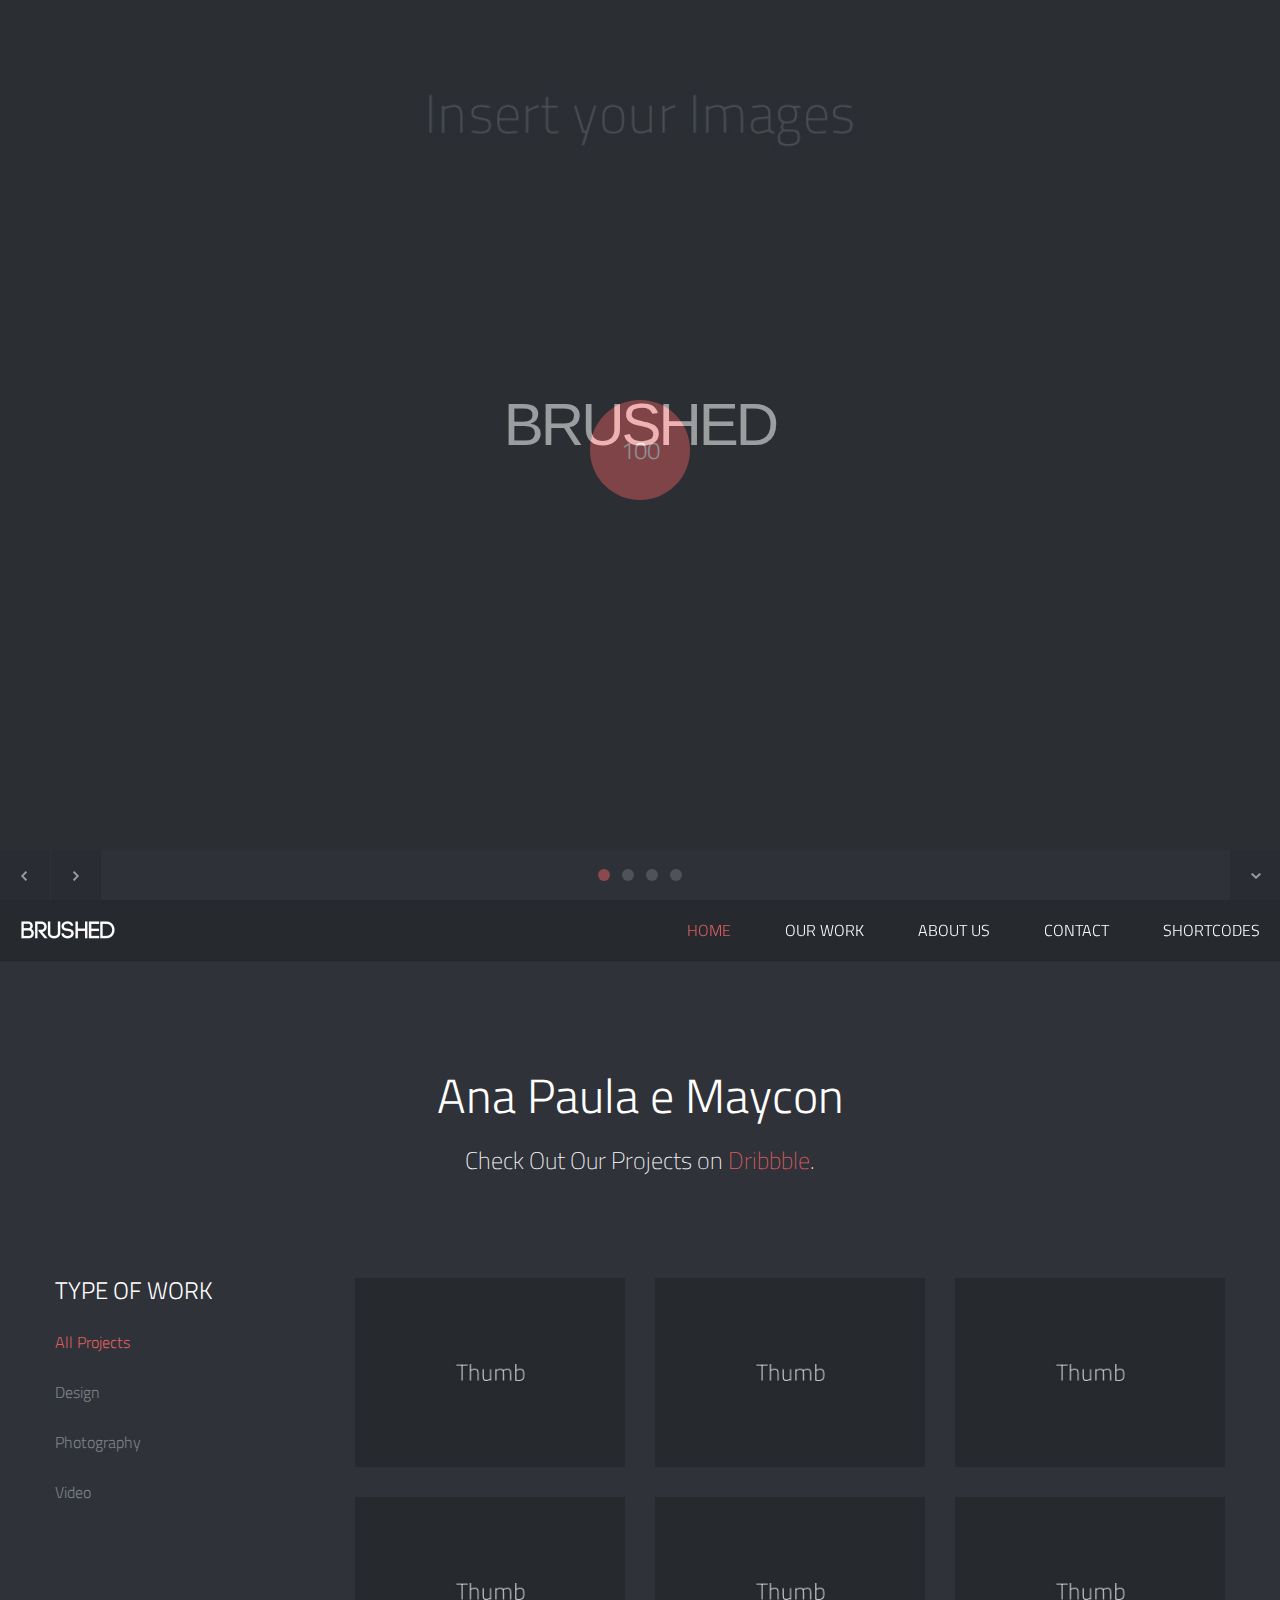
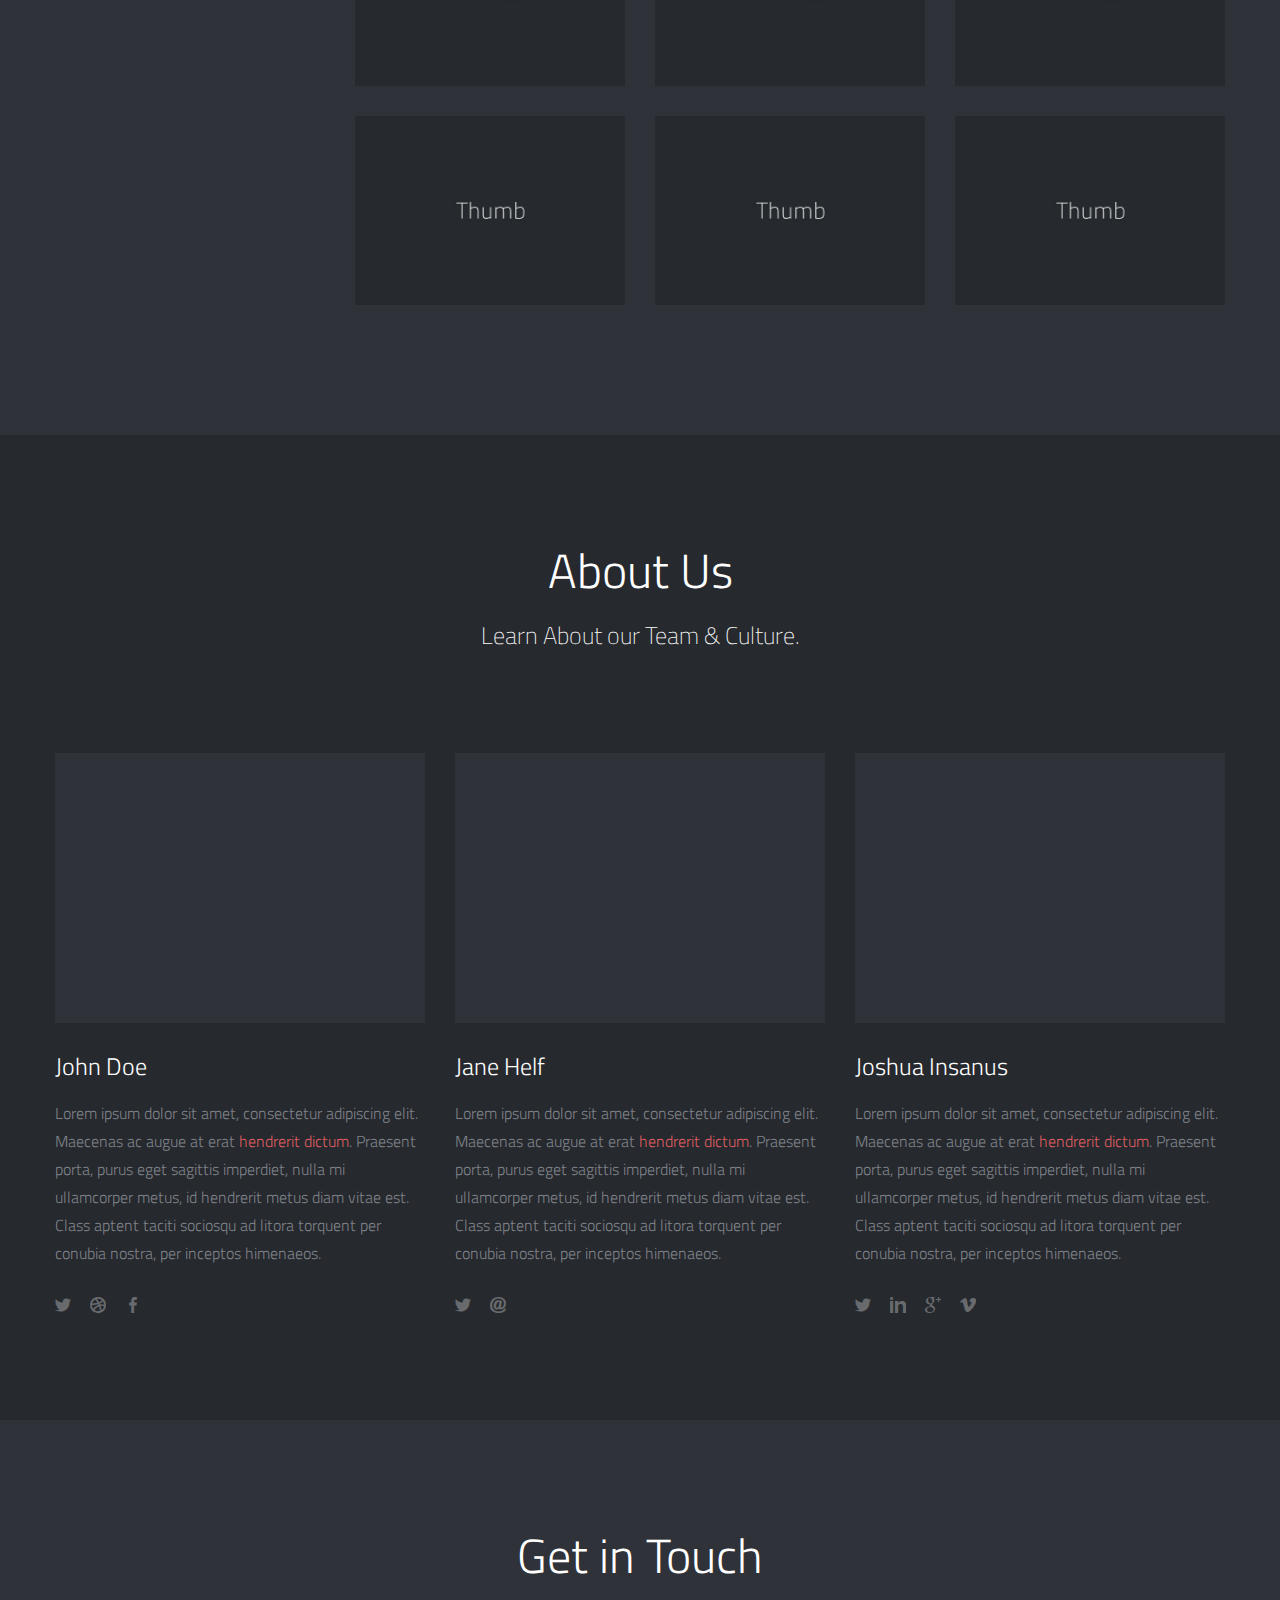
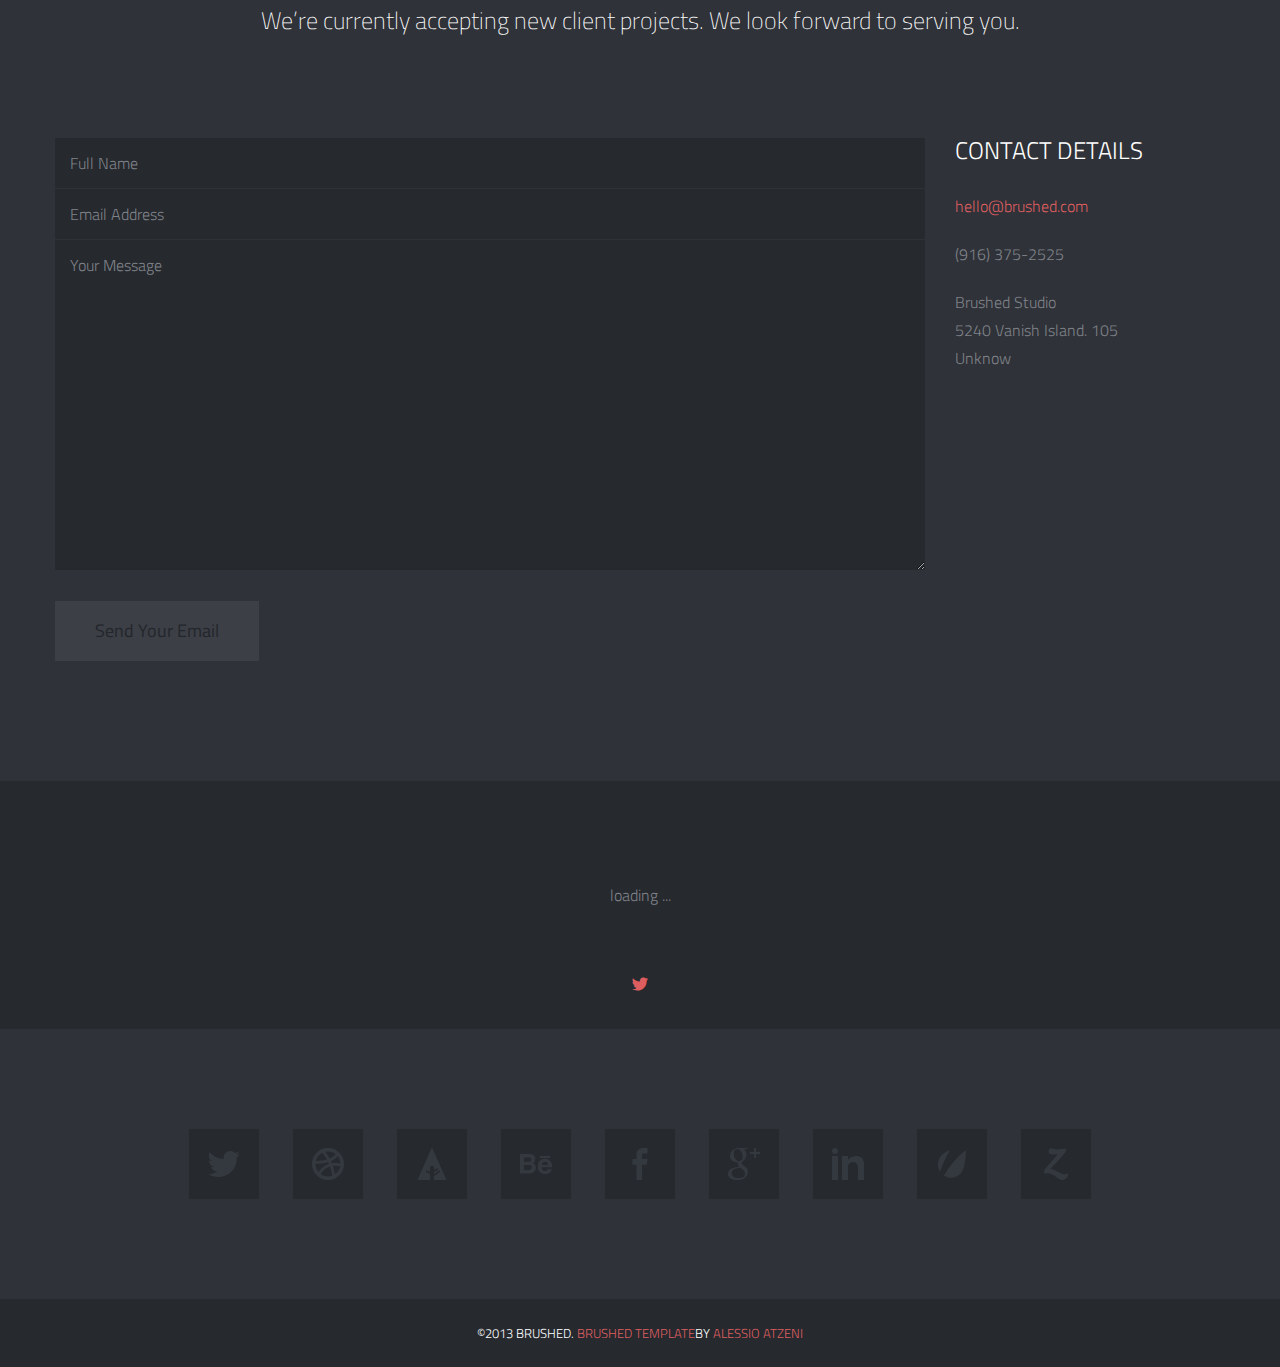
==== index.html @ c4a7fa17 "Projeto do Site do Meu Casamento" ====
<!DOCTYPE html>
<html>
  
  <head>
    <!-- Meta Tags -->
    <meta http-equiv="Content-Type" content="text/html; charset=UTF-8">
    <title>Brushed | Responsive One Page Template</title>
    <meta name="description"
    content="Insert Your Site Description">
    <!-- Mobile Specifics -->
    <meta name="viewport" content="width=device-width, initial-scale=1.0">
    <meta name="HandheldFriendly" content="true">
    <meta name="MobileOptimized" content="320">
    <!-- Mobile Internet Explorer ClearType Technology -->
    <!--[if IEMobile]>
      <meta http-equiv="cleartype" content="on">
    <![endif]-->
    <!-- Bootstrap -->
    <link href="_include/css/bootstrap.min.css" rel="stylesheet">
    <!-- Main Style -->
    <link href="_include/css/main.css" rel="stylesheet">
    <!-- Supersized -->
    <link href="_include/css/supersized.css" rel="stylesheet">
    <link href="_include/css/supersized.shutter.css" rel="stylesheet">
    <!-- FancyBox -->
    <link href="_include/css/fancybox/jquery.fancybox.css" rel="stylesheet">
    <!-- Font Icons -->
    <link href="_include/css/fonts.css" rel="stylesheet">
    <!-- Shortcodes -->
    <link href="_include/css/shortcodes.css" rel="stylesheet">
    <!-- Responsive -->
    <link href="_include/css/bootstrap-responsive.min.css" rel="stylesheet">
    <link href="_include/css/responsive.css" rel="stylesheet">
    <!-- Supersized -->
    <link href="_include/css/supersized.css" rel="stylesheet">
    <link href="_include/css/supersized.shutter.css" rel="stylesheet">
    <!-- Google Font -->
    <link href="http://fonts.googleapis.com/css?family=Titillium+Web:400,200,200italic,300,300italic,400italic,600,600italic,700,700italic,900"
    rel="stylesheet" type="text/css">
    <!-- Fav Icon -->
    <link rel="shortcut icon" href="#">
    <link rel="apple-touch-icon" href="#">
    <link rel="apple-touch-icon" sizes="114x114" href="#">
    <link rel="apple-touch-icon" sizes="72x72" href="#">
    <link rel="apple-touch-icon" sizes="144x144" href="#">
    <!-- Modernizr -->
    <script src="_include/js/modernizr.js"></script>
    <!-- Analytics -->
    <script type="text/javascript">
      var _gaq = _gaq || [];
              _gaq.push(['_setAccount', 'Insert Your Code']);
              _gaq.push(['_trackPageview']);
            
              (function() {
                var ga = document.createElement('script'); ga.type = 'text/javascript'; ga.async = true;
                ga.src = ('https:' == document.location.protocol ? 'https://ssl' : 'http://www') + '.google-analytics.com/ga.js';
                var s = document.getElementsByTagName('script')[0]; s.parentNode.insertBefore(ga, s);
              })();
    </script>
    <!-- End Analytics -->
  </head>
  
  <body>
    <!-- This section is for Splash Screen -->
    <div class="ole">
      <section id="jSplash">
        <div id="circle"></div>
      </section>
    </div>
    <!-- End of Splash Screen -->
    <!-- Homepage Slider -->
    <div id="home-slider">
      <div class="overlay"></div>
      <div class="slider-text">
        <div id="slidecaption"></div>
      </div>
      <div class="control-nav">
        <a id="prevslide" class="load-item"><i class="font-icon-arrow-simple-left"></i></a>
        <a id="nextslide" class="load-item"><i class="font-icon-arrow-simple-right"></i></a>
        <ul id="slide-list"></ul>
        <a id="nextsection" href="#work"><i class="font-icon-arrow-simple-down"></i></a>
      </div>
    </div>
    <!-- End Homepage Slider -->
    <!-- Header -->
    <header>
      <div class="sticky-nav">
        <a id="mobile-nav" class="menu-nav" href="#menu-nav"></a>
        <div id="logo">
          <a id="goUp" href="#home-slider" title="Brushed | Responsive One Page Template">Brushed Template</a>
        </div>
        <nav id="menu">
          <ul id="menu-nav">
            <li class="current">
              <a href="#home-slider">Home</a>
            </li>
            <li>
              <a href="#work">Our Work</a>
            </li>
            <li>
              <a href="#about">About Us</a>
            </li>
            <li>
              <a href="#contact">Contact</a>
            </li>
            <li>
              <a href="shortcodes.html" class="external">Shortcodes</a>
            </li>
          </ul>
        </nav>
      </div>
    </header>
    <!-- End Header -->
    <!-- Our Work Section -->
    <div id="work" class="page">
      <div class="container">
        <!-- Title Page -->
        <div class="row">
          <div class="span12">
            <div class="title-page">
              <h2 class="title" contenteditable="true">Ana Paula e Maycon</h2>
              <h3 class="title-description">Check Out Our Projects on
                <a href="#">Dribbble</a>.</h3>
            </div>
          </div>
        </div>
        <!-- End Title Page -->
        <!-- Portfolio Projects -->
        <div class="row">
          <div class="span3">
            <!-- Filter -->
            <nav id="options" class="work-nav">
              <ul id="filters" class="option-set" data-option-key="filter">
                <li class="type-work">Type of Work</li>
                <li>
                  <a href="#filter" data-option-value="*" class="selected">All Projects</a>
                </li>
                <li>
                  <a href="#filter" data-option-value=".design">Design</a>
                </li>
                <li>
                  <a href="#filter" data-option-value=".photography">Photography</a>
                </li>
                <li>
                  <a href="#filter" data-option-value=".video">Video</a>
                </li>
              </ul>
            </nav>
            <!-- End Filter -->
          </div>
          <div class="span9">
            <div class="row">
              <section id="projects">
                <ul id="thumbs">
                  <!-- Item Project and Filter Name -->
                  <li class="item-thumbs span3 design">
                    <!-- Fancybox - Gallery Enabled - Title - Full Image -->
                    <a class="hover-wrap fancybox" data-fancybox-group="gallery" title="The City"
                    href="_include/img/work/full/image-01-full.jpg">
                                	<span class="overlay-img"></span>
                                    <span class="overlay-img-thumb font-icon-plus"></span>
                                </a>
                    <!-- Thumb Image and Description -->
                    <img src="_include/img/work/thumbs/image-01.jpg" alt="Lorem ipsum dolor sit amet, consectetur adipiscing elit. Phasellus quis elementum odio. Curabitur pellentesque, dolor vel pharetra mollis.">
                  </li>
                  <!-- End Item Project -->
                  <!-- Item Project and Filter Name -->
                  <li class="item-thumbs span3 design">
                    <!-- Fancybox - Gallery Enabled - Title - Full Image -->
                    <a class="hover-wrap fancybox" data-fancybox-group="gallery" title="The Office"
                    href="_include/img/work/full/image-02-full.jpg">
                                	<span class="overlay-img"></span>
                                    <span class="overlay-img-thumb font-icon-plus"></span>
                                </a>
                    <!-- Thumb Image and Description -->
                    <img src="_include/img/work/thumbs/image-02.jpg" alt="Lorem ipsum dolor sit amet, consectetur adipiscing elit. Phasellus quis elementum odio. Curabitur pellentesque, dolor vel pharetra mollis.">
                  </li>
                  <!-- End Item Project -->
                  <!-- Item Project and Filter Name -->
                  <li class="item-thumbs span3 photography">
                    <!-- Fancybox - Gallery Enabled - Title - Full Image -->
                    <a class="hover-wrap fancybox" data-fancybox-group="gallery" title="The Mountains"
                    href="_include/img/work/full/image-03-full.jpg">
                                	<span class="overlay-img"></span>
                                    <span class="overlay-img-thumb font-icon-plus"></span>
                                </a>
                    <!-- Thumb Image and Description -->
                    <img src="_include/img/work/thumbs/image-03.jpg" alt="Lorem ipsum dolor sit amet, consectetur adipiscing elit. Phasellus quis elementum odio. Curabitur pellentesque, dolor vel pharetra mollis.">
                  </li>
                  <!-- End Item Project -->
                  <!-- Item Project and Filter Name -->
                  <li class="item-thumbs span3 video">
                    <!-- Fancybox Media - Gallery Enabled - Title - Link to Video -->
                    <a class="hover-wrap fancybox-media" data-fancybox-group="video" title="Video Content From Vimeo"
                    href="http://vimeo.com/51460511">
                                	<span class="overlay-img"></span>
                                    <span class="overlay-img-thumb font-icon-plus"></span>
                                </a>
                    <!-- Thumb Image and Description -->
                    <img src="_include/img/work/thumbs/image-08.jpg" alt="Video">
                  </li>
                  <!-- End Item Project -->
                  <!-- Item Project and Filter Name -->
                  <li class="item-thumbs span3 photography">
                    <!-- Fancybox - Gallery Enabled - Title - Full Image -->
                    <a class="hover-wrap fancybox" data-fancybox-group="gallery" title="The Sea"
                    href="_include/img/work/full/image-04-full.jpg">
                                	<span class="overlay-img"></span>
                                    <span class="overlay-img-thumb font-icon-plus"></span>
                                </a>
                    <!-- Thumb Image and Description -->
                    <img src="_include/img/work/thumbs/image-04.jpg" alt="Lorem ipsum dolor sit amet, consectetur adipiscing elit. Phasellus quis elementum odio. Curabitur pellentesque, dolor vel pharetra mollis.">
                  </li>
                  <!-- End Item Project -->
                  <!-- Item Project and Filter Name -->
                  <li class="item-thumbs span3 photography">
                    <!-- Fancybox - Gallery Enabled - Title - Full Image -->
                    <a class="hover-wrap fancybox" data-fancybox-group="gallery" title="Clouds"
                    href="_include/img/work/full/image-05-full.jpg">
                                	<span class="overlay-img"></span>
                                    <span class="overlay-img-thumb font-icon-plus"></span>
                                </a>
                    <!-- Thumb Image and Description -->
                    <img src="_include/img/work/thumbs/image-05.jpg" alt="Lorem ipsum dolor sit amet, consectetur adipiscing elit. Phasellus quis elementum odio. Curabitur pellentesque, dolor vel pharetra mollis.">
                  </li>
                  <!-- End Item Project -->
                  <!-- Item Project and Filter Name -->
                  <li class="item-thumbs span3 video">
                    <!-- Fancybox Media - Gallery Enabled - Title - Link to Video -->
                    <a class="hover-wrap fancybox-media" data-fancybox-group="video" title="Video Content From Vimeo"
                    href="http://vimeo.com/50834315">
                                	<span class="overlay-img"></span>
                                    <span class="overlay-img-thumb font-icon-plus"></span>
                                </a>
                    <!-- Thumb Image and Description -->
                    <img src="_include/img/work/thumbs/image-09.jpg" alt="Video">
                  </li>
                  <!-- End Item Project -->
                  <!-- Item Project and Filter Name -->
                  <li class="item-thumbs span3 design">
                    <!-- Fancybox - Gallery Enabled - Title - Full Image -->
                    <a class="hover-wrap fancybox" data-fancybox-group="gallery" title="The Dark"
                    href="_include/img/work/full/image-06-full.jpg">
                                	<span class="overlay-img"></span>
                                    <span class="overlay-img-thumb font-icon-plus"></span>
                                </a>
                    <!-- Thumb Image and Description -->
                    <img src="_include/img/work/thumbs/image-06.jpg" alt="Lorem ipsum dolor sit amet, consectetur adipiscing elit. Phasellus quis elementum odio. Curabitur pellentesque, dolor vel pharetra mollis.">
                  </li>
                  <!-- End Item Project -->
                  <!-- Item Project and Filter Name -->
                  <li class="item-thumbs span3 design">
                    <!-- Fancybox - Gallery Enabled - Title - Full Image -->
                    <a class="hover-wrap fancybox" data-fancybox-group="gallery" title="The Beach"
                    href="_include/img/work/full/image-07-full.jpg">
                                	<span class="overlay-img"></span>
                                    <span class="overlay-img-thumb font-icon-plus"></span>
                                </a>
                    <!-- Thumb Image and Description -->
                    <img src="_include/img/work/thumbs/image-07.jpg" alt="Lorem ipsum dolor sit amet, consectetur adipiscing elit. Phasellus quis elementum odio. Curabitur pellentesque, dolor vel pharetra mollis.">
                  </li>
                  <!-- End Item Project -->
                </ul>
              </section>
            </div>
          </div>
        </div>
        <!-- End Portfolio Projects -->
      </div>
    </div>
    <!-- End Our Work Section -->
    <!-- About Section -->
    <div id="about" class="page-alternate">
      <div class="container">
        <!-- Title Page -->
        <div class="row">
          <div class="span12">
            <div class="title-page">
              <h2 class="title">About Us</h2>
              <h3 class="title-description">Learn About our Team &amp; Culture.</h3>
            </div>
          </div>
        </div>
        <!-- End Title Page -->
        <!-- People -->
        <div class="row">
          <!-- Start Profile -->
          <div class="span4 profile">
            <div class="image-wrap">
              <div class="hover-wrap">
                <span class="overlay-img"></span>
                <span class="overlay-text-thumb">CTO/Founder</span>
              </div>
              <img src="_include/img/profile/profile-01.jpg" alt="John Doe">
            </div>
            <h3 class="profile-name">John Doe</h3>
            <p class="profile-description">Lorem ipsum dolor sit amet, consectetur adipiscing elit. Maecenas ac augue
              at erat
              <a href="#">hendrerit dictum</a>. Praesent porta, purus eget sagittis imperdiet, nulla mi ullamcorper
              metus, id hendrerit metus diam vitae est. Class aptent taciti sociosqu
              ad litora torquent per conubia nostra, per inceptos himenaeos.</p>
            <div
            class="social">
              <ul class="social-icons">
                <li>
                  <a href="#"><i class="font-icon-social-twitter"></i></a>
                </li>
                <li>
                  <a href="#"><i class="font-icon-social-dribbble"></i></a>
                </li>
                <li>
                  <a href="#"><i class="font-icon-social-facebook"></i></a>
                </li>
              </ul>
          </div>
        </div>
        <!-- End Profile -->
        <!-- Start Profile -->
        <div class="span4 profile">
          <div class="image-wrap">
            <div class="hover-wrap">
              <span class="overlay-img"></span>
              <span class="overlay-text-thumb">Creative Director</span>
            </div>
            <img src="_include/img/profile/profile-02.jpg" alt="Jane Helf">
          </div>
          <h3 class="profile-name">Jane Helf</h3>
          <p class="profile-description">Lorem ipsum dolor sit amet, consectetur adipiscing elit. Maecenas ac augue
            at erat
            <a href="#">hendrerit dictum</a>. Praesent porta, purus eget sagittis imperdiet, nulla mi ullamcorper
            metus, id hendrerit metus diam vitae est. Class aptent taciti sociosqu
            ad litora torquent per conubia nostra, per inceptos himenaeos.</p>
          <div
          class="social">
            <ul class="social-icons">
              <li>
                <a href="#"><i class="font-icon-social-twitter"></i></a>
              </li>
              <li>
                <a href="#"><i class="font-icon-social-email"></i></a>
              </li>
            </ul>
        </div>
      </div>
      <!-- End Profile -->
      <!-- Start Profile -->
      <div class="span4 profile">
        <div class="image-wrap">
          <div class="hover-wrap">
            <span class="overlay-img"></span>
            <span class="overlay-text-thumb">Lead Designer</span>
          </div>
          <img src="_include/img/profile/profile-03.jpg" alt="Joshua Insanus">
        </div>
        <h3 class="profile-name">Joshua Insanus</h3>
        <p class="profile-description">Lorem ipsum dolor sit amet, consectetur adipiscing elit. Maecenas ac augue
          at erat
          <a href="#">hendrerit dictum</a>. Praesent porta, purus eget sagittis imperdiet, nulla mi ullamcorper
          metus, id hendrerit metus diam vitae est. Class aptent taciti sociosqu
          ad litora torquent per conubia nostra, per inceptos himenaeos.</p>
        <div
        class="social">
          <ul class="social-icons">
            <li>
              <a href="#"><i class="font-icon-social-twitter"></i></a>
            </li>
            <li>
              <a href="#"><i class="font-icon-social-linkedin"></i></a>
            </li>
            <li>
              <a href="#"><i class="font-icon-social-google-plus"></i></a>
            </li>
            <li>
              <a href="#"><i class="font-icon-social-vimeo"></i></a>
            </li>
          </ul>
      </div>
    </div>
    <!-- End Profile -->
    </div>
    <!-- End People -->
    </div>
    </div>
    <!-- End About Section -->
    <!-- Contact Section -->
    <div id="contact" class="page">
      <div class="container">
        <!-- Title Page -->
        <div class="row">
          <div class="span12">
            <div class="title-page">
              <h2 class="title">Get in Touch</h2>
              <h3 class="title-description">We’re currently accepting new client projects. We look forward to serving
                you.</h3>
            </div>
          </div>
        </div>
        <!-- End Title Page -->
        <!-- Contact Form -->
        <div class="row">
          <div class="span9">
            <form id="contact-form" class="contact-form" action="#">
              <p class="contact-name">
                <input id="contact_name" type="text" placeholder="Full Name" value=""
                name="name">
              </p>
              <p class="contact-email">
                <input id="contact_email" type="text" placeholder="Email Address" value=""
                name="email">
              </p>
              <p class="contact-message">
                <textarea id="contact_message" placeholder="Your Message" name="message"
                rows="15" cols="40"></textarea>
              </p>
              <p class="contact-submit">
                <a id="contact-submit" class="submit" href="#">Send Your Email</a>
              </p>
              <div id="response"></div>
            </form>
          </div>
          <div class="span3">
            <div class="contact-details">
              <h3>Contact Details</h3>
              <ul>
                <li>
                  <a href="#">hello@brushed.com</a>
                </li>
                <li>(916) 375-2525</li>
                <li>Brushed Studio
                  <br>5240 Vanish Island. 105
                  <br>Unknow</li>
              </ul>
            </div>
          </div>
        </div>
        <!-- End Contact Form -->
      </div>
    </div>
    <!-- End Contact Section -->
    <!-- Twitter Feed -->
    <div id="twitter-feed" class="page-alternate">
      <div class="container">
        <div class="row">
          <div class="span12">
            <div class="follow">
              <a href="https://twitter.com/Bluxart" title="Follow Me on Twitter" target="_blank"><i class="font-icon-social-twitter"></i></a>
            </div>
            <div id="ticker" class="query"></div>
          </div>
        </div>
      </div>
    </div>
    <!-- End Twitter Feed -->
    <!-- Socialize -->
    <div id="social-area" class="page">
      <div class="container">
        <div class="row">
          <div class="span12">
            <nav id="social">
              <ul>
                <li>
                  <a href="https://twitter.com/Bluxart" title="Follow Me on Twitter" target="_blank"><span class="font-icon-social-twitter"></span></a>
                </li>
                <li>
                  <a href="http://dribbble.com/Bluxart" title="Follow Me on Dribbble" target="_blank"><span class="font-icon-social-dribbble"></span></a>
                </li>
                <li>
                  <a href="http://forrst.com/people/Bluxart" title="Follow Me on Forrst"
                  target="_blank"><span class="font-icon-social-forrst"></span></a>
                </li>
                <li>
                  <a href="http://www.behance.net/alessioatzeni" title="Follow Me on Behance"
                  target="_blank"><span class="font-icon-social-behance"></span></a>
                </li>
                <li>
                  <a href="https://www.facebook.com/Bluxart" title="Follow Me on Facebook"
                  target="_blank"><span class="font-icon-social-facebook"></span></a>
                </li>
                <li>
                  <a href="https://plus.google.com/105500420878314068694" title="Follow Me on Google Plus"
                  target="_blank"><span class="font-icon-social-google-plus"></span></a>
                </li>
                <li>
                  <a href="http://www.linkedin.com/in/alessioatzeni" title="Follow Me on LinkedIn"
                  target="_blank"><span class="font-icon-social-linkedin"></span></a>
                </li>
                <li>
                  <a href="http://themeforest.net/user/Bluxart" title="Follow Me on ThemeForest"
                  target="_blank"><span class="font-icon-social-envato"></span></a>
                </li>
                <li>
                  <a href="http://zerply.com/Bluxart/public" title="Follow Me on Zerply"
                  target="_blank"><span class="font-icon-social-zerply"></span></a>
                </li>
              </ul>
            </nav>
          </div>
        </div>
      </div>
    </div>
    <!-- End Socialize -->
    <!-- Footer -->
    <footer>
      <p class="credits">©2013 Brushed.
        <a href="http://themes.alessioatzeni.com/html/brushed/"
        title="Brushed | Responsive One Page Template">Brushed Template</a>by
        <a href="http://www.alessioatzeni.com/" title="Alessio Atzeni | Web Designer &amp; Front-end Developer">Alessio Atzeni</a>
      </p>
    </footer>
    <!-- End Footer -->
    <!-- Back To Top -->
    <a id="back-to-top" href="#">
	<i class="font-icon-arrow-simple-up"></i>
</a>
    <!-- End Back to Top -->
    <!-- Js -->
    <script src="http://ajax.googleapis.com/ajax/libs/jquery/1.9.1/jquery.min.js"></script>
    <!-- jQuery Core -->
    <script src="_include/js/bootstrap.min.js"></script>
    <!-- Bootstrap -->
    <script src="_include/js/supersized.3.2.7.min.js"></script>
    <!-- Slider -->
    <script src="_include/js/waypoints.js"></script>
    <!-- WayPoints -->
    <script src="_include/js/waypoints-sticky.js"></script>
    <!-- Waypoints for Header -->
    <script src="_include/js/jquery.isotope.js"></script>
    <!-- Isotope Filter -->
    <script src="_include/js/jquery.fancybox.pack.js"></script>
    <!-- Fancybox -->
    <script src="_include/js/jquery.fancybox-media.js"></script>
    <!-- Fancybox for Media -->
    <script src="_include/js/jquery.tweet.js"></script>
    <!-- Tweet -->
    <script src="_include/js/plugins.js"></script>
    <!-- Contains: jPreloader, jQuery Easing, jQuery ScrollTo, jQuery
    One Page Navi -->
    <script src="_include/js/main.js"></script>
    <!-- Default JS -->
    <!-- End Js -->
  </body>

</html>
---- _include/css/main.css ----
/*
Theme Name: Brushed 
Theme URI: http://www.themes.alessioatzeni.com/html/brushed/
Author: Alessio Atzeni
Author URI: http://www.alessioatzeni.com
Description: Personal Website and Portfolio of Alessio Atzeni
Version: 1.0
*/


/* ==================================================
   Basic Styles
================================================== */

html, body {
	height: 100%;
}

html, hmtl a{
	width:100%;
	font-size: 100%; 
	-webkit-text-size-adjust: 100%; 
	-ms-text-size-adjust: 100%;
}

body{
	background:#2F3238;
	color:#7F8289;
	font-weight:300;
	font-size:16px;
	font-family: 'Titillium Web', sans-serif;
	line-height:28px;
}


a{
	color:#DE5E60;
	text-decoration: none;
	cursor: pointer;
	
	-webkit-transition: color 0.1s linear 0s;	
	   -moz-transition: color 0.1s linear 0s;
		 -o-transition: color 0.1s linear 0s;
		    transition: color 0.1s linear 0s;
}

a:hover,
a:active,
a:focus{
	outline: 0;
	color:#FFFFFF;
	text-decoration:none;
}

a img {
	border: none;
}

a > img {
	vertical-align: bottom;	
}

img {
	max-width: none;	
}

strong {
  	font-weight: 500;
}

p {
	margin: 0 0 30px;
}

hr {
	border-style: dashed;
	border-color: #3C3F45;
	border-bottom: none;
	border-left: none;
	border-right: none;
	margin: 50px 0;	
}

.align_left{
	float:left;
	margin:0 25px 0 0px!important;
}

.align_right{
	float:right;
	margin:0 0 0 25px!important;
}

.text_align_left {
	text-align: left;
}

.text_align_center {
	text-align: center;
}

.text_align_right {
	text-align: right;	
}

.color-text {
    color: #DE5E60;
}

.through{
	text-decoration:line-through;
}

input, button, select, textarea {
	font-weight: 300;
	font-family: 'Titillium Web', sans-serif;
	outline: 0;
}

input:focus, 
textarea:focus,
input[type="text"]:focus {
	outline: 0;
}

input:-moz-placeholder,
textarea:-moz-placeholder {
  color: #7F8289;
}

input:-ms-input-placeholder,
textarea:-ms-input-placeholder {
  color: #7F8289;
}

input::-webkit-input-placeholder,
textarea::-webkit-input-placeholder {
  color: #7F8289;
}

/* ==================================================
   Code and Pre
================================================== */

code,
pre {
  	padding: 0 3px 2px;
  	-webkit-border-radius: 3px;
       -moz-border-radius: 3px;
            border-radius: 3px;
  	color: #232527;
  	font-size: 12px;
  	font-family: Monaco, Menlo, Consolas, "Courier New", monospace;
}

code {
  	padding: 2px 4px;
  	border: 1px solid #dde4e9;
  	background-color: #F6F6F6;
  	color: #232527;
  	white-space: nowrap;
}

pre {
  	display: block;
  	margin: 70px 50px;
  	padding: 30px;
  	border: 1px solid #dde4e9;
  	-webkit-border-radius: 4px;
       -moz-border-radius: 4px;
            border-radius: 4px;
  	background-color: #FCFCFC;
  	white-space: pre;
  	white-space: pre-wrap;
  	word-wrap: break-word;
  	word-break: break-all;
  	font-size: 12px;
  	line-height: 20px;
}

pre code {
  	padding: 0;
  	border: 0;
  	background-color: transparent;
  	color: inherit;
  	white-space: pre;
  	white-space: pre-wrap;
}

.pre-scrollable {
  	overflow-y: scroll;
  	max-height: 340px;
}

/* ==================================================
   Typography
================================================== */

h1,
h2,
h3,
h4,
h5,
h6{
	margin:0 0 20px 0;
	color:#FFFFFF;
	font-weight:300;
	font-family: 'Titillium Web', sans-serif;
	line-height:1.5em;
}

h1{
	font-size:48px;
}

h2{
	font-size:36px;
}

h3{
	font-size:24px;
}

h4{
	font-size:20px;
}

h5{
	font-size:18px;
}

h6{
	font-size:16px;
}

h3.spec {
	color: #FFFFFF;
    font-size: 24px;
    font-weight: 300;
    line-height: 1em;
    margin-bottom: 30px;
    text-transform: uppercase;
}


/* ==================================================
   Margin Bottom Sets
================================================== */

.margin-0{
	margin-bottom:0 !important;
}

.margin-10{
	margin-bottom:10px !important;
}

.margin-15{
	margin-bottom:15px !important;
}

.margin-20{
	margin-bottom:20px !important;
}

.margin-30{
	margin-bottom:30px !important;
}

.margin-40{
	margin-bottom:40px !important;
}

.margin-50{
	margin-bottom:50px !important;
}

.margin-60{
	margin-bottom:60px !important;
}

.margin-70{
	margin-bottom:70px !important;
}

.margin-80{
	margin-bottom:80px !important;
}

/* ==================================================
   Home Slider
================================================== */

#home-slider {
	position: relative;
	overflow: hidden;
	height: 100%;
}

#home-slider .overlay { 
	position: absolute;
	width: 100%;
	height: 100%;
	background: #26292E;
	opacity: 0.7;
	filter: alpha(opacity=70);
	z-index: 0;
}

#home-slider .slider-text {
	position: absolute;
	left: 50%;
	top: 50%;
	margin: -150px 0 0 -585px;
	width: 1170px;
	height: 250px;
	text-align: center;
	z-index: 2;	
}

#home-slider #slidecaption {
	width: 100%;
	line-height: 250px;
	margin: 0;
	text-align: center;
	text-shadow: none;	
}

#home-slider .slide-content {
	font-size: 60px;
	color: #FFFFFF;
	letter-spacing: -3px;
	text-transform: uppercase;	
}

#home-slider .control-nav {
	position: absolute;
	width: 100%;
	background: #2F3238;
	height: 50px;
	bottom: 0;
	z-index: 2;
}

#home-slider #nextslide,
#home-slider #prevslide {
	background-image: none;
	background-color: #26292E;
	display: inline-block;
	margin: 0;
	position: relative;
	top: 0;
	left: 0;
	right: 0;
	width: 50px;
	height: 50px;
	opacity: 1;
	filter: alpha(opacity=100);
	
	-webkit-transition: background 0.1s linear 0s;	
	   -moz-transition: background 0.1s linear 0s;
		 -o-transition: background 0.1s linear 0s;
		    transition: background 0.1s linear 0s;
}

#home-slider #nextslide {
	margin-left: -3px;	
}

#home-slider #nextsection {
	float:right;
}

#home-slider #nextslide:hover,
#home-slider #prevslide:hover {
	background-color:#DE5E60;
}

#home-slider #nextslide i,
#home-slider #prevslide i {
	font-size: 16px;
	color: #FFFFFF;
	position: absolute;
	left: 50%;
	top: 50%;
	margin-top: -7px;
	line-height: 1em;
}

#home-slider #nextslide i {
	margin-left: -8px;	
}

#home-slider #prevslide i {
	margin-left: -9px;	
}

#home-slider ul#slide-list {
	top: 50%;
	padding: 0;
	margin:-6px 0 0 0;	
}

#home-slider ul#slide-list li {
	margin-right: 12px;
}

#home-slider ul#slide-list li:last-child {
	margin-right: 0;	
}

#home-slider ul#slide-list li a {
	background-color: #6E7074;
	background-image: none;
	width: 12px;
	height: 12px;
	
	-webkit-border-radius: 999px;
	-moz-border-radius: 999px;
	border-radius: 999px;	
	
	-webkit-transition: background 0.1s linear 0s;	
	   -moz-transition: background 0.1s linear 0s;
		 -o-transition: background 0.1s linear 0s;
		    transition: background 0.1s linear 0s;
}

#home-slider ul#slide-list li a:hover {
	background-color: #FFFFFF;	
}

#home-slider ul#slide-list li.current-slide a,
#home-slider ul#slide-list li.current-slide a:hover {
	background-color:#DE5E60;
}

#home-slider #nextsection {
	background-color: #26292E;
	margin: 0;
	position: relative;
	float:right;
	width: 50px;
	height: 50px;
	
	-webkit-transition: background 0.1s linear 0s;	
	   -moz-transition: background 0.1s linear 0s;
		 -o-transition: background 0.1s linear 0s;
		    transition: background 0.1s linear 0s;
}

#home-slider #nextsection:hover {
	background-color:#DE5E60;
}

#home-slider #nextsection i {
	font-size: 16px;
	color: #FFFFFF;
	position: absolute;
	left: 50%;
	top: 50%;
	margin-top: -7px;
	line-height: 1em;
}

#home-slider #nextsection i {
	margin-left: -7px;	
}


/* ==================================================
   Header
================================================== */

header {
	width: 100%;
	z-index: 99;
}

header .sticky-nav {
	position: relative;
	width: 100%;
	height: 60px;
	background: #26292E;
	z-index: 1001;
	
	-webkit-box-shadow: 0 1px 1px rgba(0, 0, 0, 0.25);
	-moz-box-shadow: 0 1px 1px rgba(0, 0, 0, 0.25);
	box-shadow: 0 1px 1px rgba(0, 0, 0, 0.25);
}

header .sticky-nav.stuck {
	position: fixed;
	top: 0;
	left: 0;
	z-index: 1001;
}

header #logo {
	color: #FFFFFF;
	float: left;
	padding: 15px 0;
	margin-left: 20px;
}

header #logo a {
	background: url(../img/logo.png) no-repeat;
	width: 96px;
	height: 30px;
	text-indent: -9999px;
	display: block;
	opacity: 1;
	filter: alpha(opacity=100);
	
	-webkit-transition: opacity 0.25s ease-in-out 0s;	
	   -moz-transition: opacity 0.25s ease-in-out 0s;
		 -o-transition: opacity 0.25s ease-in-out 0s;
		    transition: opacity 0.25s ease-in-out 0s;	
}

header #logo a:hover {
	opacity: 0.65;
	filter: alpha(opacity=65);	
}

nav#menu {
	float: right;
	margin-right: 20px;
}

nav#menu #menu-nav {
	margin: 0;
	padding: 0;	
}

nav#menu #menu-nav li {
	list-style: none;
	display: inline-block;
	margin-left: 50px;	
}

nav#menu #menu-nav li:first-child {
	margin-left: 0;	
}

nav#menu #menu-nav li a {
	color: #FFFFFF;
	font-size: 16px;
	font-weight: 300;
	line-height: 60px;
	display: block;
	text-transform: uppercase;
}

nav#menu #menu-nav li.current a,
nav#menu #menu-nav li a:hover {
	color: #DE5E60;
}


/* ==================================================
   Mobile Navigation
================================================== */

#mobile-nav {
	display: none;	
}

.menu-nav {
	background:url(../img/menu-mobile.png) 0 0 no-repeat;
	width: 16px;
	height: 16px;
	display: block;
	margin: 22px 0 0 0;
	
	-webkit-transform: rotate(0deg);
	   -moz-transform: rotate(0deg);
		-ms-transform: rotate(0deg);
		 -o-transform: rotate(0deg);
			transform: rotate(0deg);
	
	-webkit-transition: -webkit-transform 250ms ease-out 0s;	
	   -moz-transition: -moz-transform 250ms ease-out 0s;
		 -o-transition: -o-transform 250ms ease-out 0s;
		    transition: transform 250ms ease-out 0s;
}

.menu-nav.open {
	background-position: 0 -16px;
		  
	-webkit-transform: rotate(-180deg);
	   -moz-transform: rotate(-180deg);
		-ms-transform: rotate(-180deg);
		 -o-transform: rotate(-180deg);
			transform: rotate(-180deg);
	
	-webkit-transition: -webkit-transform 250ms ease-out 0s;	
	   -moz-transition: -moz-transform 250ms ease-out 0s;
		 -o-transition: -o-transform 250ms ease-out 0s;
		    transition: transform 250ms ease-out 0s;	
}

#navigation-mobile {
	display: none;
	text-align: center;
	width: 100%;
	background: #26292E;	
	border-bottom: 1px solid #2F3238;
	position: relative;
	float: left;
	z-index: 9999;
}

#navigation-mobile li {
	list-style: none;
	border-top: 1px solid #2F3238;
}

#navigation-mobile li a{
	display: block;
	font-size: 16px;
	text-transform: uppercase;
	padding: 20px 0;
}


/* ==================================================
   Section Page
================================================== */

.page {
	background: #2F3238;
	padding: 100px 0;
	position: relative;
	z-index: 99;
}

.page-alternate {
	background: #26292E;
	padding: 100px 0;
	position: relative;
	z-index: 99;
}

.title-page {
	text-align: center;
	margin-bottom: 100px;	
}

.title-page .title {
	font-size: 48px;
	margin: 0 0 10px 0
}

.title-page .title-description {
	font-size: 24px;
	font-weight: 200;
	margin: 0;
}

/* ==================================================
   Section Portfolio
================================================== */

.type-work {
	color: #FFFFFF;
	font-size: 24px;
	font-weight: 300;
	margin-bottom: 30px;
	line-height: 1em;
	text-transform: uppercase;
}

.work-nav #filters {
	margin: 0;
	padding: 0;
	list-style: none;
}

.work-nav #filters li {
	margin: 0 0 30px 0;
	padding: 0;
}

.work-nav #filters li a {
	color: #7F8289;
	font-size: 16px;
	display: block;	
}

.work-nav #filters li a:hover {
	color: #FFFFFF;
}

.work-nav #filters li a.selected {
	color: #DE5E60;
}

#thumbs {
	margin: 0;
	padding: 0;	
}

#thumbs li {
	list-style-type: none;
}

.item-thumbs {
	position: relative;
	overflow: hidden;
	margin-bottom: 30px;
	cursor: pointer;
}

.item-thumbs a + img {
	width: 100%;	
}

.item-thumbs .hover-wrap {
	position: absolute;
	display: block;
	width: 100%;
	height: 100%;
	
	opacity: 0;
	filter: alpha(opacity=0);
	
	-webkit-transition: all 450ms ease-out 0s;	
	   -moz-transition: all 450ms ease-out 0s;
		 -o-transition: all 450ms ease-out 0s;
		    transition: all 450ms ease-out 0s;
		  
	-webkit-transform: rotateY(180deg) scale(0.5,0.5);
	   -moz-transform: rotateY(180deg) scale(0.5,0.5);
		-ms-transform: rotateY(180deg) scale(0.5,0.5);
		 -o-transform: rotateY(180deg) scale(0.5,0.5);
			transform: rotateY(180deg) scale(0.5,0.5);	
}

.item-thumbs:hover .hover-wrap,
.item-thumbs.active .hover-wrap {
	opacity: 1;
	filter: alpha(opacity=100);
	
	-webkit-transform: rotateY(0deg) scale(1,1);
	   -moz-transform: rotateY(0deg) scale(1,1);
		-ms-transform: rotateY(0deg) scale(1,1);
		 -o-transform: rotateY(0deg) scale(1,1);
		    transform: rotateY(0deg) scale(1,1);
}

.item-thumbs .hover-wrap .overlay-img {
	position: absolute;
	width: 100%;
	height: 100%;
	background: #DE5E60;
	
	opacity: 0.80;
	filter: alpha(opacity=80);
}

.item-thumbs .hover-wrap .overlay-img-thumb {
	position: absolute;
	top: 50%;
	left: 50%;
	margin: -16px 0 0 -16px;
	color: #FFFFFF;
	font-size: 32px;
	line-height: 1em;
	
	opacity: 1;
	filter: alpha(opacity=100);
}


/* ==================================================
   About Section
================================================== */

.profile-name {
	margin-bottom: 15px;	
}

.profile-description {
	margin-bottom: 25px;	
}

.image-wrap {
	position: relative;
	overflow: hidden;
	margin-bottom: 25px;
	cursor: pointer;
}

.image-wrap img {
	width: 100%;	
}

.image-wrap  .hover-wrap {
	position: absolute;
	display: block;
	width: 100%;
	height: 100%;
	
	opacity: 0;
	filter: alpha(opacity=0);
	
	-webkit-transition: all 450ms ease-out 0s;	
	   -moz-transition: all 450ms ease-out 0s;
		 -o-transition: all 450ms ease-out 0s;
		    transition: all 450ms ease-out 0s;
		  
	-webkit-transform: rotateY(180deg) scale(0.5,0.5);
	   -moz-transform: rotateY(180deg) scale(0.5,0.5);
		-ms-transform: rotateY(180deg) scale(0.5,0.5);
		 -o-transform: rotateY(180deg) scale(0.5,0.5);
			transform: rotateY(180deg) scale(0.5,0.5);	
}

.image-wrap:hover .hover-wrap,
.image-wrap.active .hover-wrap {
	opacity: 1;
	filter: alpha(opacity=100);
	
	-webkit-transform: rotateY(0deg) scale(1,1);
	   -moz-transform: rotateY(0deg) scale(1,1);
		-ms-transform: rotateY(0deg) scale(1,1);
		 -o-transform: rotateY(0deg) scale(1,1);
		    transform: rotateY(0deg) scale(1,1);
}

.image-wrap .hover-wrap .overlay-img {
	position: absolute;
	width: 100%;
	height: 100%;
	background: #DE5E60;
	
	opacity: 0.80;
	filter: alpha(opacity=80);
}

.image-wrap .hover-wrap .overlay-text-thumb {
	position: absolute;
	width: 100%;
	height: 32px;
	top: 50%;
	margin: -16px 0 0 0;
	color: #FFFFFF;
	font-size: 20px;
	font-weight: 300;
	line-height: 32px;
	text-transform: uppercase;
	text-align: center;
	
	opacity: 1;
	filter: alpha(opacity=100);
}

.social-icons {
	margin: 0;
	padding: 0;
}

.social-icons li {
	display: inline-block;
	margin-left: 15px;	
}

.social-icons li:first-child {
	margin-left: 0;
}

.social-icons li a{
	color: #FFFFFF;
	font-size: 16px;
	line-height: 1em;
	width: 16px;
	height: 16px;
	
	opacity: 0.3;
	filter: alpha(opacity=30);
	
	-webkit-transition: opacity 0.1s linear 0s;	
	   -moz-transition: opacity 0.1s linear 0s;
		 -o-transition: opacity 0.1s linear 0s;
		    transition: opacity 0.1s linear 0s;
}

.social-icons li a:hover{
	opacity: 1;
	filter: alpha(opacity=100);
}

/* ==================================================
   Contact Section
================================================== */

.contact-details h3 {
	color: #FFFFFF;
    font-size: 24px;
    font-weight: 300;
    margin-bottom: 30px;
	line-height: 1em;
    text-transform: uppercase;
}

.contact-details ul {
	margin: 0;
	padding: 0;
	list-style: none;	
}

.contact-details ul li {
	margin: 0 0 20px;
	line-height: 28px;
	padding: 0;	
}

#contact-form {
	margin-bottom: 0;	
}

#contact-form p {
	margin-bottom: 1px;	
}

#contact-form input,
#contact-form textarea {
    border: none;
	-webkit-border-radius: 0;
	-moz-border-radius: 0;
    border-radius: 0;
	
    -webkit-box-shadow: none;
	-moz-box-shadow: none;
	box-shadow: none;
	
	background: #26292E;
    color: #FFFFFF;
    font-size: 16px;
    height: auto;
    padding: 15px;
	margin: 0;
	
    resize: none;
}

#contact-form input {
    width: 100%;
	-webkit-box-sizing: border-box;
	-moz-box-sizing: border-box;
	box-sizing: border-box;
}

#contact-form textarea {
    width: 100%;
	resize: vertical;
	-webkit-box-sizing: border-box;
	-moz-box-sizing: border-box;
	box-sizing: border-box;
}

#contact-form .submit {
    background: #3C3F45;
    color: #23262C;
    cursor: pointer;
    display: inline-block;
    font-size: 18px;
    font-weight: 500;
    padding: 16px 40px;
    text-align: center;
    vertical-align: middle;
    width: auto;
	margin-top: 30px;
	
	-webkit-transition: background 0.1s linear 0s, color 0.1s linear 0s;	
	   -moz-transition: background 0.1s linear 0s, color 0.1s linear 0s;
		 -o-transition: background 0.1s linear 0s, color 0.1s linear 0s;
		    transition: background 0.1s linear 0s, color 0.1s linear 0s;
}

#contact-form .submit:hover {
    background: #DE5E60;
    color: #FFFFFF;
}

#response {
	margin-top: 20px;
	color: #FFFFFF;
}


/* ==================================================
   Twitter Feed
================================================== */

#twitter-feed {
	padding: 100px 0 90px;
	text-align: center;	
}

#twitter-feed .follow {
	position: absolute;
	bottom: 30px;
	left: 50%;
	margin-left: -8px;
	font-size: 16px;	
}

#ticker .tweet_list {
	margin: 0;
	padding: 0;
	height: 64px;
	list-style: none;
	overflow-y: hidden;	
}

#ticker .tweet_list li {
	font-size: 18px;
	height: 64px;
	line-height: 28px;
	overflow: hidden;
}

#ticker .tweet_list .tweet_time a {
	color: #7f8289;
	font-size: 14px;
	font-style: italic;
	margin-left: 10px;	
}

#ticker .tweet_list .tweet_time a:hover {
	color: #FFFFFF;	
}


/* ==================================================
   Social Area
================================================== */

#social-area {
    text-align: center;
}

#social-area #social ul {
	margin: 0;
	padding: 0;
}

#social-area #social ul li {
	display: inline-block;
	margin-left: 30px;
	list-style: none;
	cursor: pointer;
}

#social-area #social ul li:first-child {
	margin-left: 0;
}

#social ul li a {
	display: block;
	width: 70px;
	height: 70px;

	background: #26292E;
	
	-webkit-transition: all 400ms ease-out 0s;	
	   -moz-transition: all 400ms ease-out 0s;
		 -o-transition: all 400ms ease-out 0s;
		    transition: all 400ms ease-out 0s;
	
	-webkit-transform: rotateY(180deg);
	   -moz-transform: rotateY(180deg);
		-ms-transform: rotateY(180deg);
		 -o-transform: rotateY(180deg);
			transform: rotateY(180deg);
}

#social ul li a span {
	display: inline-block;
	margin: 0;
	color: #55606a;
	font-size: 32px;
	line-height: 70px;
	
	opacity: 0.3;
	filter: alpha(opacity=30);
	
	-webkit-transition: all 400ms ease-out 0s;	
	   -moz-transition: all 400ms ease-out 0s;
		 -o-transition: all 400ms ease-out 0s;
		    transition: all 400ms ease-out 0s;
		  
	-webkit-transform: rotateY(180deg);
	   -moz-transform: rotateY(180deg);
		-ms-transform: rotateY(180deg);
		 -o-transform: rotateY(180deg);
			transform: rotateY(180deg);
}

#social ul li:hover a,
#social ul li.active a {
	background-color: #DE5E60;	
	
	-webkit-transform: rotateY(0deg);
	   -moz-transform: rotateY(0deg);
		-ms-transform: rotateY(0deg);
		 -o-transform: rotateY(0deg);
		    transform: rotateY(0deg);
}

#social ul li:hover a span,
#social ul li.active a span {
	color: #FFFFFF;
	opacity: 1;
	filter: alpha(opacity=100);
	
	-webkit-transform: rotateY(0deg);
	   -moz-transform: rotateY(0deg);
		-ms-transform: rotateY(0deg);
		 -o-transform: rotateY(0deg);
			transform: rotateY(0deg);
}

/* ==================================================
   Footer
================================================== */

footer {
	position: relative;
	width: 100%;
	height: auto;
	background: #26292E;
	text-align: center;
	z-index: 99;
}

footer .credits {
	color: #FFFFFF;
	font-size: 13px;
	margin-bottom: 0;
	padding: 20px 0;
	text-transform: uppercase;	
}

/* ==================================================
   Back to Top
================================================== */

#back-to-top {
	display: none;
	background-color: #3C3F45;
	margin: 0;
	position: fixed;
	bottom: 0;
	right: 0;
	width: 50px;
	height: 50px;
	z-index: 99;
	
	-webkit-transition: background 0.1s linear 0s;	
	   -moz-transition: background 0.1s linear 0s;
		 -o-transition: background 0.1s linear 0s;
		    transition: background 0.1s linear 0s;
}

#back-to-top:hover {
	background-color:#DE5E60;
}

#back-to-top i {
	font-size: 16px;
	color: #FFFFFF;
	position: absolute;
	left: 50%;
	top: 50%;
	margin-top: -7px;
	line-height: 1em;
}

#back-to-top i {
	margin-left: -7px;	
}


/* ==================================================
   Preloader
================================================== */

#jpreOverlay,
#jSplash {
	background-color: #2F3238;
	position: absolute;
	width: 100%;
	height: 100%;
	z-index: 700;
}

#jpreSlide{
	position: absolute;
	top: 50% !important;
	left: 50% !important;
	margin: -50px 0 0 -50px;
	width: 100px;
	height: 100px;
}

#jpreLoader {
	position: relative !important;
	width: 100% !important;
	height: 100% !important;
	top: 0 !important;	
}

#jprePercentage {
	width: 50px;
	height: 50px !important;
	line-height: 50px;
	position: absolute !important;
	text-align: center;
	left: 50%;
	top: 50%;
	margin: -25px 0 0 -25px;
	z-index: 800;
	
	font-size: 24px;
	color: #FFFFFF;	

	-webkit-animation: circle 1s infinite forwards;
	   -moz-animation: circle 1s infinite forwards;
		-ms-animation: circle 1s infinite forwards;
		 -o-animation: circle 1s infinite forwards;
			animation: circle 1s infinite forwards;
}

#circle {
	position: absolute;
	top: 50%;
	left: 50%;
	z-index: 11;
	margin: -50px 0 0 -50px;
	width: 100px;
	height: 100px;
	background: #DE5E60;
	-webkit-border-radius: 999px;
	-moz-border-radius: 999px;
	border-radius: 999px;
	opacity: 0;
	filter: alpha(opacity=0);
			
	-webkit-animation: circle 1s infinite forwards;
	   -moz-animation: circle 1s infinite forwards;
		-ms-animation: circle 1s infinite forwards;
			animation: circle 1s infinite forwards;
}

@-webkit-keyframes circle {
	0% {-webkit-transform: rotateY(0deg);
		-webkit-animation-timing-function: ease-in;
	}
	50% {-webkit-transform: rotateY(180deg);
		-webkit-animation-timing-function: ease-out;
	}
	100% {-webkit-transform: rotateY(0deg);
		-webkit-animation-timing-function: ease-in;
	}
}

@-moz-keyframes circle {
	0% {-moz-transform: rotateY(0deg);
	}
	50% {-moz-transform: rotateY(180deg);
		-moz-animation-timing-function: ease-out;
	}
	100% {-moz-transform: rotateY(0deg);
		-moz-animation-timing-function: ease-in;
	}
}

@-ms-keyframes circle {
	0% {-ms-transform: rotateY(0deg);
		-ms-animation-timing-function: ease-in;
	}
	50% {-ms-transform: rotateY(180deg);
		-ms-animation-timing-function: ease-out;
	}
	100% {-ms-transform: rotateY(0deg);
		-ms-animation-timing-function: ease-in;
	}
}

@-o-keyframes circle {
	0% {-o-transform: rotateY(0deg);
		-o-animation-timing-function: ease-in;
	}
	50% {-o-transform: rotateY(180deg);
		-o-animation-timing-function: ease-out;
	}
	100% {-o-transform: rotateY(0deg);
		-o-animation-timing-function: ease-in;
	}
}

@keyframes circle {
	0% {transform: rotateY(0deg);
		animation-timing-function: ease-in;
	}
	50% {transform: rotateY(180deg);
		animation-timing-function: ease-out;
	}
	100% {transform: rotateY(0deg);
		animation-timing-function: ease-in;
	}
}


/* ==================================================
   Isotope Filtering
================================================== */

/**** Isotope Filtering ****/

.isotope-item {
  z-index: 2;
}

.isotope-hidden.isotope-item {
  pointer-events: none;
  z-index: 1;
}

/**** Isotope CSS3 transitions ****/

.isotope,
.isotope .isotope-item {
  -webkit-transition-duration: 0.8s;
     -moz-transition-duration: 0.8s;
      -ms-transition-duration: 0.8s;
       -o-transition-duration: 0.8s;
          transition-duration: 0.8s;
}

.isotope {
  -webkit-transition-property: height, width;
     -moz-transition-property: height, width;
      -ms-transition-property: height, width;
       -o-transition-property: height, width;
          transition-property: height, width;
}

.isotope .isotope-item {
  -webkit-transition-property: -webkit-transform, opacity;
     -moz-transition-property:    -moz-transform, opacity;
      -ms-transition-property:     -ms-transform, opacity;
       -o-transition-property:      -o-transform, opacity;
          transition-property:         transform, opacity;
}

/**** disabling Isotope CSS3 transitions ****/

.isotope.no-transition,
.isotope.no-transition .isotope-item,
.isotope .isotope-item.no-transition {
  -webkit-transition-duration: 0s;
     -moz-transition-duration: 0s;
      -ms-transition-duration: 0s;
       -o-transition-duration: 0s;
          transition-duration: 0s;
}

/* End: Recommended Isotope styles */



/* disable CSS transitions for containers with infinite scrolling*/
.isotope.infinite-scrolling {
  -webkit-transition: none;
     -moz-transition: none;
      -ms-transition: none;
       -o-transition: none;
          transition: none;
}
---- _include/css/supersized.css ----
/*

	Supersized - Fullscreen Slideshow jQuery Plugin
	Version : 3.2.7
	Site	: www.buildinternet.com/project/supersized
	
	Author	: Sam Dunn
	Company : One Mighty Roar (www.onemightyroar.com)
	License : MIT License / GPL License
	
*/

* { margin:0; padding:0; }
img { border:none; }

#supersized-loader { position:absolute; top:50%; left:50%; z-index:0; width:60px; height:60px; margin:-30px 0 0 -30px; text-indent:-999em; background:url(../img/progress.gif) no-repeat center center;}

#supersized {  display:block; position:fixed; left:0; top:0; overflow:hidden; z-index:-1; height:100%; width:100%; margin:0; padding:0; }
#supersized img { width:auto; height:auto; position:relative; display:none; outline:none; border:none; }
#supersized.speed img { -ms-interpolation-mode:nearest-neighbor; image-rendering: -moz-crisp-edges; }	/*Speed*/
#supersized.quality img { -ms-interpolation-mode:bicubic; image-rendering: optimizeQuality; }			/*Quality*/

#supersized li { display:block; list-style:none; z-index:-30; position:fixed; overflow:hidden; top:0; left:0; width:100%; height:100%; background:#111; }
#supersized a { width:100%; height:100%; display:block; }
#supersized li.prevslide { z-index:-20; }
#supersized li.activeslide { z-index:-10; }
#supersized li.image-loading { background:#111 url(../img/progress.gif) no-repeat center center; width:100%; height:100%; }
#supersized li.image-loading img{ visibility:hidden; }
#supersized li.prevslide img, #supersized li.activeslide img{ display:inline-block; }
---- _include/css/supersized.shutter.css ----
/*

Supersized - Fullscreen Slideshow jQuery Plugin
Version : 3.2.7
Site	: www.buildinternet.com/project/supersized

Theme 	: Shutter 1.2
Author	: Sam Dunn
Company : One Mighty Roar (www.onemightyroar.com)
License : MIT License / GPL License

*/

/* Controls Bar
----------------------------*/
#controls-wrapper { margin:0 auto; height:42px; width:100%; bottom:0px; left:0; z-index:4; background:url(../img/nav-bg.png) repeat-x; position:fixed; }
#controls { overflow:hidden; height:100%; position:relative; text-align:left; z-index:5; }
#slidecounter { float:left; color:#999; font:14px "Helvetica Neue", Helvetica, Arial, sans-serif; text-shadow:#000 0 -1px 0; margin:0px 10px 0 15px; line-height:42px; }
#slidecaption { overflow:hidden; float:left; color:#FFF; font:400 14px "Helvetica Neue", Helvetica, Arial, sans-serif; text-shadow:#000 1px 1px 2px; margin:0 20px 0 0; line-height:42px; }

#navigation { float:right; margin:0px 20px 0 0; }
#play-button{ float:left; margin-top:1px;border-right:1px solid #333; background:url('../img/supersized/bg-hover.png') repeat-x 0 44px; }
#play-button:hover{ background-position:0 1px; cursor:pointer; }

#prevslide, #nextslide{ position:absolute; height:43px; width:43px; top:50%; margin-top:-21px; opacity:0.6; }
#prevslide{ left:10px; background:url('../img/supersized/back.png'); }
#nextslide{ right:10px; background:url('../img/supersized/forward.png'); }
#prevslide:active, #nextslide:active{ margin-top:-19px; }
#prevslide:hover, #nextslide:hover{ cursor:pointer; }

ul#slide-list{ padding:15px 0; float:left; position:absolute; left:50%; }
ul#slide-list li{ list-style:none; width:12px; height:12px; float:left; margin:0 5px 0 0; }
ul#slide-list li.current-slide a, ul#slide-list li.current-slide a:hover{ background-position:0 0px; }
ul#slide-list li a{ display:block; width:12px; height:12px; background:url('../img/supersized/nav-dot.png') no-repeat 0 -24px; }
ul#slide-list li a:hover{ background-position:0 -12px; cursor:pointer; }

#tray-button{ float:right; margin-top:1px; border-left:1px solid #333; background:url('../img/supersized/bg-hover.png') repeat-x 0 44px; }
#tray-button:hover{ background-position:0 1px; cursor:pointer; }


/* Progress Bar
----------------------------*/					
#progress-back{ z-index:5; position:fixed; bottom:42px; left:0; height:8px; width:100%; background:url('../img/supersized/progress-back.png') repeat-x; }
#progress-bar{ position:relative; height:8px; width:100%; background:url('../img/supersized/progress-bar.png') repeat-x; }


/* Thumbnail Navigation
----------------------------*/	
#nextthumb,#prevthumb { z-index:2; display:none; position:fixed; bottom:61px; height:75px; width:100px; overflow:hidden; background:#ddd; border:1px solid #fff; -webkit-box-shadow:0 0 5px #000; }
#nextthumb { right:12px; }
#prevthumb { left:12px; }
#nextthumb img, #prevthumb img { width:150px; height:auto;  }
#nextthumb:active, #prevthumb:active { bottom:59px; }
#nextthumb:hover, #prevthumb:hover { cursor:pointer; }


/* Thumbnail Tray
----------------------------*/			
#thumb-tray{ position:fixed; z-index:3; bottom:0; left:0; background:url(../img/bg-black.png); height:150px; width:100%; overflow:hidden; text-align:center; -moz-box-shadow: 0px 0px 4px #000; -webkit-box-shadow: 0px 0px 4px #000; box-shadow: 0px 0px 4px #000; }

#thumb-back, #thumb-forward{ position:absolute; z-index:5; bottom:42px; height:108px; width:40px; }
#thumb-back{ left:0; background: url('../img/supersized/thumb-back.png') no-repeat center center;}
#thumb-forward{ right:0; background:url('../img/supersized/thumb-forward.png') no-repeat center center;}
#thumb-back:hover, #thumb-forward:hover{ cursor:pointer; background-color:rgba(256,256,256, 0.1); }
#thumb-back:hover{ border-right:1px solid rgba(256,256,256, 0.2); }
#thumb-forward:hover{ border-left:1px solid rgba(256,256,256, 0.2); }


ul#thumb-list{ display:inline-block; list-style:none; position:relative; left:0px; padding:0 0px; }
ul#thumb-list li{ background:#111; list-style:none; display:inline; width:150px; height:108px; overflow:hidden; float:left; margin:0; }
ul#thumb-list li img { width:200px; height:auto; opacity:0.5; -ms-filter: "progid:DXImageTransform.Microsoft.Alpha(Opacity=60)"; filter:alpha(opacity=60); -webkit-transition: all 100ms ease-in-out; -moz-transition: all 100ms ease-in-out; -o-transition: all 100ms ease-in-out; -ms-transition: all 100ms ease-in-out; transition: all 100ms ease-in-out; }
ul#thumb-list li.current-thumb img, ul#thumb-list li:hover img{ opacity:1; -ms-filter: "progid:DXImageTransform.Microsoft.Alpha(Opacity=100)"; filter:alpha(opacity=100); }
ul#thumb-list li:hover{ cursor:pointer; }
---- _include/css/fonts.css ----
/* ==================================================
Font-Face Icons
================================================== */

@font-face {
	font-family: 'Icons';
	src:url('fonts/Icons.eot');
	src:url('fonts/Icons.eot?#iefix') format('embedded-opentype'),
		url('fonts/Icons.woff') format('woff'),
		url('fonts/Icons.ttf') format('truetype'),
		url('fonts/Icons.svg#Icons') format('svg');
	font-weight: normal;
	font-style: normal;
}

/* Use the following CSS code if you want to use data attributes for inserting your icons */
[data-icon]:before {
	font-family: 'Icons';
	content: attr(data-icon);
	speak: none;
	font-weight: normal;
	font-variant: normal;
	text-transform: none;
	line-height: 1;
	-webkit-font-smoothing: antialiased;
}

[class^="font-"]:before, [class*=" font-"]:before {
	font-family: 'Icons';
	speak: none;
	font-style: normal;
	font-weight: normal;
	font-variant: normal;
	text-transform: none;
	-webkit-font-smoothing: antialiased;
}

[class^="font-"],
[class*=" font-"]{
	display:inline-block;
	line-height:1em;
}

/* Use the following CSS code if you want to have a class per icon */
/*
Instead of a list of all class selectors,
you can use the generic selector below, but it's slower:
[class*="font-icon-"] {
*/
.font-icon-zoom-out, .font-icon-zoom-in, .font-icon-wrench, .font-icon-waves, .font-icon-warning, .font-icon-volume-up, .font-icon-volume-off, .font-icon-volume-down, .font-icon-viewport, .font-icon-user, .font-icon-user-border, .font-icon-upload, .font-icon-upload-2, .font-icon-unlock, .font-icon-underline, .font-icon-tint, .font-icon-time, .font-icon-text, .font-icon-text-width, .font-icon-text-height, .font-icon-tags, .font-icon-tag, .font-icon-table, .font-icon-strikethrough, .font-icon-stop, .font-icon-step-forward, .font-icon-step-backward, .font-icon-stars, .font-icon-star, .font-icon-star-line, .font-icon-star-half, .font-icon-sort, .font-icon-sort-up, .font-icon-sort-down, .font-icon-social-zerply, .font-icon-social-youtube, .font-icon-social-yelp, .font-icon-social-yahoo, .font-icon-social-wordpress, .font-icon-social-virb, .font-icon-social-vimeo, .font-icon-social-viddler, .font-icon-social-twitter, .font-icon-social-tumblr, .font-icon-social-stumbleupon, .font-icon-social-soundcloud, .font-icon-social-skype, .font-icon-social-share-this, .font-icon-social-quora, .font-icon-social-pinterest, .font-icon-social-photobucket, .font-icon-social-paypal, .font-icon-social-myspace, .font-icon-social-linkedin, .font-icon-social-last-fm, .font-icon-social-grooveshark, .font-icon-social-google-plus, .font-icon-social-github, .font-icon-social-forrst, .font-icon-social-flickr, .font-icon-social-facebook, .font-icon-social-evernote, .font-icon-social-envato, .font-icon-social-email, .font-icon-social-dribbble, .font-icon-social-digg, .font-icon-social-deviant-art, .font-icon-social-blogger, .font-icon-social-behance, .font-icon-social-bebo, .font-icon-social-addthis, .font-icon-social-500px, .font-icon-sitemap, .font-icon-signout, .font-icon-signin, .font-icon-signal, .font-icon-shopping-cart, .font-icon-search, .font-icon-rss, .font-icon-road, .font-icon-retweet, .font-icon-resize-vertical, .font-icon-resize-vertical-2, .font-icon-resize-small, .font-icon-resize-horizontal, .font-icon-resize-horizontal-2, .font-icon-resize-fullscreen, .font-icon-resize-full, .font-icon-repeat, .font-icon-reorder, .font-icon-remove, .font-icon-remove-sign, .font-icon-remove-circle, .font-icon-read-more, .font-icon-random, .font-icon-question-sign, .font-icon-pushpin, .font-icon-pushpin-2, .font-icon-print, .font-icon-plus, .font-icon-plus-sign, .font-icon-play, .font-icon-picture, .font-icon-phone, .font-icon-phone-sign, .font-icon-phone-boxed, .font-icon-pause, .font-icon-paste, .font-icon-paper-clip, .font-icon-ok, .font-icon-ok-sign, .font-icon-ok-circle, .font-icon-music, .font-icon-move, .font-icon-money, .font-icon-minus, .font-icon-minus-sign, .font-icon-map, .font-icon-map-marker, .font-icon-map-marker-2, .font-icon-magnet, .font-icon-magic, .font-icon-lock, .font-icon-list, .font-icon-list-3, .font-icon-list-2, .font-icon-link, .font-icon-layer, .font-icon-key, .font-icon-italic, .font-icon-info, .font-icon-indent-right, .font-icon-indent-left, .font-icon-inbox, .font-icon-inbox-empty, .font-icon-home, .font-icon-heart, .font-icon-heart-line, .font-icon-headphones, .font-icon-headphones-line, .font-icon-headphones-line-2, .font-icon-headphones-2, .font-icon-hdd, .font-icon-group, .font-icon-grid, .font-icon-grid-large, .font-icon-globe_line, .font-icon-glass, .font-icon-glass_2, .font-icon-gift, .font-icon-forward, .font-icon-font, .font-icon-folder-open, .font-icon-folder-close, .font-icon-flag, .font-icon-fire, .font-icon-film, .font-icon-file, .font-icon-file-empty, .font-icon-fast-forward, .font-icon-fast-backward, .font-icon-facetime, .font-icon-eye, .font-icon-eye_disable, .font-icon-expand-view, .font-icon-expand-view-3, .font-icon-expand-view-2, .font-icon-expand-vertical, .font-icon-expand-horizontal, .font-icon-exclamation, .font-icon-email, .font-icon-email_2, .font-icon-eject, .font-icon-edit, .font-icon-edit-check, .font-icon-download, .font-icon-download_2, .font-icon-dashboard, .font-icon-credit-card, .font-icon-copy, .font-icon-comments, .font-icon-comments-line, .font-icon-comment, .font-icon-comment-line, .font-icon-columns, .font-icon-columns-2, .font-icon-cogs, .font-icon-cog, .font-icon-cloud, .font-icon-check, .font-icon-check-empty, .font-icon-certificate, .font-icon-camera, .font-icon-calendar, .font-icon-bullhorn, .font-icon-briefcase, .font-icon-bookmark, .font-icon-book, .font-icon-bolt, .font-icon-bold, .font-icon-blockquote, .font-icon-bell, .font-icon-beaker, .font-icon-barcode, .font-icon-ban-circle, .font-icon-ban-chart, .font-icon-ban-chart-2, .font-icon-backward, .font-icon-asterisk, .font-icon-arrow-simple-up, .font-icon-arrow-simple-up-circle, .font-icon-arrow-simple-right, .font-icon-arrow-simple-right-circle, .font-icon-arrow-simple-left, .font-icon-arrow-simple-left-circle, .font-icon-arrow-simple-down, .font-icon-arrow-simple-down-circle, .font-icon-arrow-round-up, .font-icon-arrow-round-up-circle, .font-icon-arrow-round-right, .font-icon-arrow-round-right-circle, .font-icon-arrow-round-left, .font-icon-arrow-round-left-circle, .font-icon-arrow-round-down, .font-icon-arrow-round-down-circle, .font-icon-arrow-light-up, .font-icon-arrow-light-round-up, .font-icon-arrow-light-round-up-circle, .font-icon-arrow-light-round-right, .font-icon-arrow-light-round-right-circle, .font-icon-arrow-light-round-left, .font-icon-arrow-light-round-left-circle, .font-icon-arrow-light-round-down, .font-icon-arrow-light-round-down-circle, .font-icon-arrow-light-right, .font-icon-arrow-light-left, .font-icon-arrow-light-down, .font-icon-align-right, .font-icon-align-left, .font-icon-align-justify, .font-icon-align-center, .font-icon-adjust {
	font-family: 'Icons';
	speak: none;
	font-style: normal;
	font-weight: normal;
	font-variant: normal;
	text-transform: none;
	line-height: 1;
	-webkit-font-smoothing: antialiased;
}
.font-icon-zoom-out:before {
	content: "\e000";
}
.font-icon-zoom-in:before {
	content: "\e001";
}
.font-icon-wrench:before {
	content: "\e002";
}
.font-icon-waves:before {
	content: "\e003";
}
.font-icon-warning:before {
	content: "\e004";
}
.font-icon-volume-up:before {
	content: "\e005";
}
.font-icon-volume-off:before {
	content: "\e006";
}
.font-icon-volume-down:before {
	content: "\e007";
}
.font-icon-viewport:before {
	content: "\e008";
}
.font-icon-user:before {
	content: "\e009";
}
.font-icon-user-border:before {
	content: "\e00a";
}
.font-icon-upload:before {
	content: "\e00b";
}
.font-icon-upload-2:before {
	content: "\e00c";
}
.font-icon-unlock:before {
	content: "\e00d";
}
.font-icon-underline:before {
	content: "\e00e";
}
.font-icon-tint:before {
	content: "\e00f";
}
.font-icon-time:before {
	content: "\e010";
}
.font-icon-text:before {
	content: "\e011";
}
.font-icon-text-width:before {
	content: "\e012";
}
.font-icon-text-height:before {
	content: "\e013";
}
.font-icon-tags:before {
	content: "\e014";
}
.font-icon-tag:before {
	content: "\e015";
}
.font-icon-table:before {
	content: "\e016";
}
.font-icon-strikethrough:before {
	content: "\e017";
}
.font-icon-stop:before {
	content: "\e018";
}
.font-icon-step-forward:before {
	content: "\e019";
}
.font-icon-step-backward:before {
	content: "\e01a";
}
.font-icon-stars:before {
	content: "\e01b";
}
.font-icon-star:before {
	content: "\e01c";
}
.font-icon-star-line:before {
	content: "\e01d";
}
.font-icon-star-half:before {
	content: "\e01e";
}
.font-icon-sort:before {
	content: "\e01f";
}
.font-icon-sort-up:before {
	content: "\e020";
}
.font-icon-sort-down:before {
	content: "\e021";
}
.font-icon-social-zerply:before {
	content: "\e022";
}
.font-icon-social-youtube:before {
	content: "\e023";
}
.font-icon-social-yelp:before {
	content: "\e024";
}
.font-icon-social-yahoo:before {
	content: "\e025";
}
.font-icon-social-wordpress:before {
	content: "\e026";
}
.font-icon-social-virb:before {
	content: "\e027";
}
.font-icon-social-vimeo:before {
	content: "\e028";
}
.font-icon-social-viddler:before {
	content: "\e029";
}
.font-icon-social-twitter:before {
	content: "\e02a";
}
.font-icon-social-tumblr:before {
	content: "\e02b";
}
.font-icon-social-stumbleupon:before {
	content: "\e02c";
}
.font-icon-social-soundcloud:before {
	content: "\e02d";
}
.font-icon-social-skype:before {
	content: "\e02e";
}
.font-icon-social-share-this:before {
	content: "\e02f";
}
.font-icon-social-quora:before {
	content: "\e030";
}
.font-icon-social-pinterest:before {
	content: "\e031";
}
.font-icon-social-photobucket:before {
	content: "\e032";
}
.font-icon-social-paypal:before {
	content: "\e033";
}
.font-icon-social-myspace:before {
	content: "\e034";
}
.font-icon-social-linkedin:before {
	content: "\e035";
}
.font-icon-social-last-fm:before {
	content: "\e036";
}
.font-icon-social-grooveshark:before {
	content: "\e037";
}
.font-icon-social-google-plus:before {
	content: "\e038";
}
.font-icon-social-github:before {
	content: "\e039";
}
.font-icon-social-forrst:before {
	content: "\e03a";
}
.font-icon-social-flickr:before {
	content: "\e03b";
}
.font-icon-social-facebook:before {
	content: "\e03c";
}
.font-icon-social-evernote:before {
	content: "\e03d";
}
.font-icon-social-envato:before {
	content: "\e03e";
}
.font-icon-social-email:before {
	content: "\e03f";
}
.font-icon-social-dribbble:before {
	content: "\e040";
}
.font-icon-social-digg:before {
	content: "\e041";
}
.font-icon-social-deviant-art:before {
	content: "\e042";
}
.font-icon-social-blogger:before {
	content: "\e043";
}
.font-icon-social-behance:before {
	content: "\e044";
}
.font-icon-social-bebo:before {
	content: "\e045";
}
.font-icon-social-addthis:before {
	content: "\e046";
}
.font-icon-social-500px:before {
	content: "\e047";
}
.font-icon-sitemap:before {
	content: "\e048";
}
.font-icon-signout:before {
	content: "\e049";
}
.font-icon-signin:before {
	content: "\e04a";
}
.font-icon-signal:before {
	content: "\e04b";
}
.font-icon-shopping-cart:before {
	content: "\e04c";
}
.font-icon-search:before {
	content: "\e04d";
}
.font-icon-rss:before {
	content: "\e04e";
}
.font-icon-road:before {
	content: "\e04f";
}
.font-icon-retweet:before {
	content: "\e050";
}
.font-icon-resize-vertical:before {
	content: "\e051";
}
.font-icon-resize-vertical-2:before {
	content: "\e052";
}
.font-icon-resize-small:before {
	content: "\e053";
}
.font-icon-resize-horizontal:before {
	content: "\e054";
}
.font-icon-resize-horizontal-2:before {
	content: "\e055";
}
.font-icon-resize-fullscreen:before {
	content: "\e056";
}
.font-icon-resize-full:before {
	content: "\e057";
}
.font-icon-repeat:before {
	content: "\e058";
}
.font-icon-reorder:before {
	content: "\e059";
}
.font-icon-remove:before {
	content: "\e05a";
}
.font-icon-remove-sign:before {
	content: "\e05b";
}
.font-icon-remove-circle:before {
	content: "\e05c";
}
.font-icon-read-more:before {
	content: "\e05d";
}
.font-icon-random:before {
	content: "\e05e";
}
.font-icon-question-sign:before {
	content: "\e05f";
}
.font-icon-pushpin:before {
	content: "\e060";
}
.font-icon-pushpin-2:before {
	content: "\e061";
}
.font-icon-print:before {
	content: "\e062";
}
.font-icon-plus:before {
	content: "\e063";
}
.font-icon-plus-sign:before {
	content: "\e064";
}
.font-icon-play:before {
	content: "\e065";
}
.font-icon-picture:before {
	content: "\e066";
}
.font-icon-phone:before {
	content: "\e067";
}
.font-icon-phone-sign:before {
	content: "\e068";
}
.font-icon-phone-boxed:before {
	content: "\e069";
}
.font-icon-pause:before {
	content: "\e06a";
}
.font-icon-paste:before {
	content: "\e06b";
}
.font-icon-paper-clip:before {
	content: "\e06c";
}
.font-icon-ok:before {
	content: "\e06d";
}
.font-icon-ok-sign:before {
	content: "\e06e";
}
.font-icon-ok-circle:before {
	content: "\e06f";
}
.font-icon-music:before {
	content: "\e070";
}
.font-icon-move:before {
	content: "\e071";
}
.font-icon-money:before {
	content: "\e072";
}
.font-icon-minus:before {
	content: "\e073";
}
.font-icon-minus-sign:before {
	content: "\e074";
}
.font-icon-map:before {
	content: "\e075";
}
.font-icon-map-marker:before {
	content: "\e076";
}
.font-icon-map-marker-2:before {
	content: "\e077";
}
.font-icon-magnet:before {
	content: "\e078";
}
.font-icon-magic:before {
	content: "\e079";
}
.font-icon-lock:before {
	content: "\e07a";
}
.font-icon-list:before {
	content: "\e07b";
}
.font-icon-list-3:before {
	content: "\e07c";
}
.font-icon-list-2:before {
	content: "\e07d";
}
.font-icon-link:before {
	content: "\e07e";
}
.font-icon-layer:before {
	content: "\e07f";
}
.font-icon-key:before {
	content: "\e080";
}
.font-icon-italic:before {
	content: "\e081";
}
.font-icon-info:before {
	content: "\e082";
}
.font-icon-indent-right:before {
	content: "\e083";
}
.font-icon-indent-left:before {
	content: "\e084";
}
.font-icon-inbox:before {
	content: "\e085";
}
.font-icon-inbox-empty:before {
	content: "\e086";
}
.font-icon-home:before {
	content: "\e087";
}
.font-icon-heart:before {
	content: "\e088";
}
.font-icon-heart-line:before {
	content: "\e089";
}
.font-icon-headphones:before {
	content: "\e08a";
}
.font-icon-headphones-line:before {
	content: "\e08b";
}
.font-icon-headphones-line-2:before {
	content: "\e08c";
}
.font-icon-headphones-2:before {
	content: "\e08d";
}
.font-icon-hdd:before {
	content: "\e08e";
}
.font-icon-group:before {
	content: "\e08f";
}
.font-icon-grid:before {
	content: "\e090";
}
.font-icon-grid-large:before {
	content: "\e091";
}
.font-icon-globe_line:before {
	content: "\e092";
}
.font-icon-glass:before {
	content: "\e093";
}
.font-icon-glass_2:before {
	content: "\e094";
}
.font-icon-gift:before {
	content: "\e095";
}
.font-icon-forward:before {
	content: "\e096";
}
.font-icon-font:before {
	content: "\e097";
}
.font-icon-folder-open:before {
	content: "\e098";
}
.font-icon-folder-close:before {
	content: "\e099";
}
.font-icon-flag:before {
	content: "\e09a";
}
.font-icon-fire:before {
	content: "\e09b";
}
.font-icon-film:before {
	content: "\e09c";
}
.font-icon-file:before {
	content: "\e09d";
}
.font-icon-file-empty:before {
	content: "\e09e";
}
.font-icon-fast-forward:before {
	content: "\e09f";
}
.font-icon-fast-backward:before {
	content: "\e0a0";
}
.font-icon-facetime:before {
	content: "\e0a1";
}
.font-icon-eye:before {
	content: "\e0a2";
}
.font-icon-eye_disable:before {
	content: "\e0a3";
}
.font-icon-expand-view:before {
	content: "\e0a4";
}
.font-icon-expand-view-3:before {
	content: "\e0a5";
}
.font-icon-expand-view-2:before {
	content: "\e0a6";
}
.font-icon-expand-vertical:before {
	content: "\e0a7";
}
.font-icon-expand-horizontal:before {
	content: "\e0a8";
}
.font-icon-exclamation:before {
	content: "\e0a9";
}
.font-icon-email:before {
	content: "\e0aa";
}
.font-icon-email_2:before {
	content: "\e0ab";
}
.font-icon-eject:before {
	content: "\e0ac";
}
.font-icon-edit:before {
	content: "\e0ad";
}
.font-icon-edit-check:before {
	content: "\e0ae";
}
.font-icon-download:before {
	content: "\e0af";
}
.font-icon-download_2:before {
	content: "\e0b0";
}
.font-icon-dashboard:before {
	content: "\e0b1";
}
.font-icon-credit-card:before {
	content: "\e0b2";
}
.font-icon-copy:before {
	content: "\e0b3";
}
.font-icon-comments:before {
	content: "\e0b4";
}
.font-icon-comments-line:before {
	content: "\e0b5";
}
.font-icon-comment:before {
	content: "\e0b6";
}
.font-icon-comment-line:before {
	content: "\e0b7";
}
.font-icon-columns:before {
	content: "\e0b8";
}
.font-icon-columns-2:before {
	content: "\e0b9";
}
.font-icon-cogs:before {
	content: "\e0ba";
}
.font-icon-cog:before {
	content: "\e0bb";
}
.font-icon-cloud:before {
	content: "\e0bc";
}
.font-icon-check:before {
	content: "\e0bd";
}
.font-icon-check-empty:before {
	content: "\e0be";
}
.font-icon-certificate:before {
	content: "\e0bf";
}
.font-icon-camera:before {
	content: "\e0c0";
}
.font-icon-calendar:before {
	content: "\e0c1";
}
.font-icon-bullhorn:before {
	content: "\e0c2";
}
.font-icon-briefcase:before {
	content: "\e0c3";
}
.font-icon-bookmark:before {
	content: "\e0c4";
}
.font-icon-book:before {
	content: "\e0c5";
}
.font-icon-bolt:before {
	content: "\e0c6";
}
.font-icon-bold:before {
	content: "\e0c7";
}
.font-icon-blockquote:before {
	content: "\e0c8";
}
.font-icon-bell:before {
	content: "\e0c9";
}
.font-icon-beaker:before {
	content: "\e0ca";
}
.font-icon-barcode:before {
	content: "\e0cb";
}
.font-icon-ban-circle:before {
	content: "\e0cc";
}
.font-icon-ban-chart:before {
	content: "\e0cd";
}
.font-icon-ban-chart-2:before {
	content: "\e0ce";
}
.font-icon-backward:before {
	content: "\e0cf";
}
.font-icon-asterisk:before {
	content: "\e0d0";
}
.font-icon-arrow-simple-up:before {
	content: "\e0d1";
}
.font-icon-arrow-simple-up-circle:before {
	content: "\e0d2";
}
.font-icon-arrow-simple-right:before {
	content: "\e0d3";
}
.font-icon-arrow-simple-right-circle:before {
	content: "\e0d4";
}
.font-icon-arrow-simple-left:before {
	content: "\e0d5";
}
.font-icon-arrow-simple-left-circle:before {
	content: "\e0d6";
}
.font-icon-arrow-simple-down:before {
	content: "\e0d7";
}
.font-icon-arrow-simple-down-circle:before {
	content: "\e0d8";
}
.font-icon-arrow-round-up:before {
	content: "\e0d9";
}
.font-icon-arrow-round-up-circle:before {
	content: "\e0da";
}
.font-icon-arrow-round-right:before {
	content: "\e0db";
}
.font-icon-arrow-round-right-circle:before {
	content: "\e0dc";
}
.font-icon-arrow-round-left:before {
	content: "\e0dd";
}
.font-icon-arrow-round-left-circle:before {
	content: "\e0de";
}
.font-icon-arrow-round-down:before {
	content: "\e0df";
}
.font-icon-arrow-round-down-circle:before {
	content: "\e0e0";
}
.font-icon-arrow-light-up:before {
	content: "\e0e1";
}
.font-icon-arrow-light-round-up:before {
	content: "\e0e2";
}
.font-icon-arrow-light-round-up-circle:before {
	content: "\e0e3";
}
.font-icon-arrow-light-round-right:before {
	content: "\e0e4";
}
.font-icon-arrow-light-round-right-circle:before {
	content: "\e0e5";
}
.font-icon-arrow-light-round-left:before {
	content: "\e0e6";
}
.font-icon-arrow-light-round-left-circle:before {
	content: "\e0e7";
}
.font-icon-arrow-light-round-down:before {
	content: "\e0e8";
}
.font-icon-arrow-light-round-down-circle:before {
	content: "\e0e9";
}
.font-icon-arrow-light-right:before {
	content: "\e0ea";
}
.font-icon-arrow-light-left:before {
	content: "\e0eb";
}
.font-icon-arrow-light-down:before {
	content: "\e0ec";
}
.font-icon-align-right:before {
	content: "\e0ed";
}
.font-icon-align-left:before {
	content: "\e0ee";
}
.font-icon-align-justify:before {
	content: "\e0ef";
}
.font-icon-align-center:before {
	content: "\e0f0";
}
.font-icon-adjust:before {
	content: "\e0f1";
}
---- _include/css/shortcodes.css ----
/* ==================================================
   Buttons
================================================== */

.button {
  	display: inline-block;
  	margin-bottom: 0;
  	padding: 13px 26px;
  	-webkit-border-radius: 0;
       -moz-border-radius: 0;
            border-radius: 0;
  	background-color: #3C3F45;
  	color: #23262C;
  	vertical-align: middle;
  	text-align: center;
  	text-transform: uppercase;
  	font-weight:500;
  	font-size: 16px;
  	cursor: pointer;
	border:none;
  
	-webkit-transition: all 0.1s linear;
       -moz-transition: all 0.1s linear;
         -o-transition: all 0.1s linear;
            transition: all 0.1s linear;
  	*border: 0;
  	*zoom: 1;
}

/*--- Hover/Active/Focus State ---*/

.button:hover,
.button:active,
.button:focus {
	background-color: #DE5E60;
	color:#FFFFFF;
}

/* --- Button Sizes --- */

.button.button-large {
  	padding: 16px 30px;
  	font-size: 18px;
}

.button.button-small {
  	padding: 8px 18px;
  	font-size: 14px;
}

.button.button-mini {
  	padding: 4px 12px;
  	font-size: 12px;
}

.button.button-block {
	padding-right: 0;
	padding-left: 0;
	width: 100%;	
}

.button + .button {
	margin-left: 10px;	
}

/* ==================================================
   Accordion & Toggle
================================================== */

.accordion {
  	margin-bottom: 20px;
}

.accordion-group {
  	margin-bottom: 4px;
  	border: none;
  	-webkit-border-radius: 0;
       -moz-border-radius: 0;
          	border-radius: 0;
}

.accordion-heading {
  	border-bottom: 0 none;
}

.accordion-heading .accordion-toggle {
	position: relative;
  	display: block;
  	padding: 15px;
	background:#3C3F45;
	color: #23262C;
	font-size: 18px;
	font-weight: 600;
	text-transform: uppercase;
	
	-webkit-transition: all 0.1s linear 0s;
	-moz-transition: all 0.1s linear 0s;
	-ms-transition: all 0.1s linear 0s;
	-o-transition: all 0.1s linear 0s;
	transition: all 0.1s linear 0s;
}

.accordion-toggle {
  	cursor: pointer;
}

.accordion-heading:hover .accordion-toggle,
.accordion-heading:hover .accordion-toggle.inactive {
	background:#DE5E60;
	color:#FFFFFF;
}

.accordion-heading .accordion-toggle.active {
	background:#DE5E60;
	color:#FFFFFF;
}

.accordion-heading .accordion-toggle.inactive {
	background:#3C3F45;
}

.accordion-heading.accordionize .accordion-toggle span,
.accordion-heading.togglize .accordion-toggle span {
    position: absolute;
    top: 50%;
    right: 20px;
    margin: -8px 0 0 0;
    color: #23262C;
    font-size: 18px;
	
	-webkit-transition: all 0.1s linear 0s;
	-moz-transition: all 0.1s linear 0s;
	-ms-transition: all 0.1s linear 0s;
	-o-transition: all 0.1s linear 0s;
	transition: all 0.1s linear 0s;
}

.accordion-heading:hover .accordion-toggle span {
	color: #FFFFFF;
}

.accordion-heading .accordion-toggle.active span,
.accordion-heading:hover .accordion-toggle.inactive span {
	color: #FFFFFF;	
}

.accordion-heading.accordionize .accordion-toggle.active span,
.accordion-heading.togglize .accordion-toggle.active span {
	-webkit-transform: rotate(180deg);
	-moz-transform: rotate(180deg);
	-ms-transform: rotate(180deg);
	-o-transform: rotate(180deg);
	transform: rotate(180deg);
}

.accordion-heading.togglize .accordion-toggle span {
	margin: -8px 0 0 0;
	font-size: 18px;
}

.accordion-heading.togglize .accordion-toggle.active span {
	opacity:0;
	filter: alpha(opacity=0);
}

.accordion-heading.togglize .accordion-toggle.active span + span {
	opacity:1;
	filter: alpha(opacity=100);
}

.accordion-inner {
	background: #26292E;
  	padding: 16px 20px;
	border: none;
}

/* ==================================================
   Alerts
================================================== */

.alert {
  	margin-bottom: 20px;
  	padding: 15px 35px 15px 15px;
	border: none;
	text-shadow: none;
  	-webkit-border-radius: 0px;
       -moz-border-radius: 0px;
          	border-radius: 0px;
  	background-color: #DBA571;
}

.alert,
.alert h4 {
	color: #FFFFFF;
}

.alert h4 {
  	margin: 0;
}

.alert .close {
 	position: relative;
  	top: 2px;
  	right: -22px;
  	line-height: 20px;
	color: #FFFFFF;	
	text-shadow: none;
	
	-webkit-transition: opacity 0.1s linear 0s;
	-moz-transition: opacity 0.1s linear 0s;
	-ms-transition: opacity 0.1s linear 0s;
	-o-transition: opacity 0.1s linear 0s;
	transition: opacity 0.1s linear 0s;
}

.alert .close:hover {
	opacity: 1;	
}

.alert-standard {
  	background-color: #3C3F45;
}

.alert-success {
  	background-color: #1F7F5C;
}

.alert-danger,
.alert-error {
  	background-color: #E56C69;
}

.alert-info {
  	background-color: #5A9AA8;
}


.alert-block {
  	padding-top: 14px;
    padding-bottom: 14px;
}

.alert-block > p,
.alert-block > ul {
  	margin-bottom: 0;
}

.alert-block p + p {
  	margin-top: 5px;
}

/* ==================================================
   Tabs
================================================== */

.nav {
 	margin-bottom: 0px;
  	margin-left: 0;
  	list-style: none;
}

.nav > li > a {
  	display: block;
  	color: #23262C;
  	font-size: 18px;
	font-weight: 600;
	text-transform: uppercase;
	border: none;
  	-webkit-border-radius: 0;
       -moz-border-radius: 0;
          	border-radius: 0;
}

.nav > li > a:hover,
.nav > li > a:focus {
  	background-color: #DE5E60;
	color: #FFFFFF;
  	text-decoration: none;
  	display: block;
}

.nav > li > a > img {
  	max-width: none;
}

.nav > .pull-right {
  	float: right;
}

.nav-tabs {
  	*zoom: 1;
}

.nav-tabs:before,
.nav-tabs:after {
  	display: table;
  	content: "";
  	line-height: 0;
}

.nav-tabs:after {
  	clear: both;
}

.nav-tabs {
  	border-bottom: none;
}

.nav-tabs > li {
	float: left;
	margin: 0 4px 0 0;
}

.nav-tabs > li > a {
	background: #3C3F45;
	padding:15px;
  	line-height: 20px;
}

.nav-tabs > .active > a,
.nav-tabs > .active > a:hover,
.nav-tabs > .active > a:focus {
	border: none;
  	background-color: #DE5E60;
	color: #FFFFFF;
  	cursor: default;
}

.tabbable {
  	*zoom: 1;
}

.tabbable:before,
.tabbable:after {
  	display: table;
  	content: "";
  	line-height: 0;
}

.tabbable:after {
  	clear: both;
}

.tab-content {
  	overflow: auto;
	padding: 20px;
	background: #26292E;
}

.tab-content > .tab-pane {
  	display: none;
}

.tab-content > .active {
  	display: block;
}


/* ==================================================
   Blockquotes
================================================== */

blockquote {
  	padding: 15px 20px;
  	border-left: 2px solid #DE5E60;
}

blockquote p {
  margin-bottom: 0;
  font-size: 18px;
  line-height: 28px;
}

blockquote small {
  	display: block;
  	color: #65676c;
  	font-weight:400;
  	font-size: 13px;
  	line-height: 20px;
	margin-top: 10px;
}

blockquote small:before {
  	content: '';
}

/* ==================================================
   Tooltip
================================================== */

.tooltip {
  	position: absolute;
  	z-index: 999;
  	display: block;
  	visibility: visible;
  	padding: 5px;
  	font-weight:400;
  	font-size: 14px;
  	opacity: 0;
  	filter: alpha(opacity=0);
}

.tooltip.in {
  	opacity: 1;
  	filter: alpha(opacity=100);
}

.tooltip.top {
  	margin-top: -3px;
}

.tooltip.right {
  	margin-left: 3px;
}

.tooltip.bottom {
  	margin-top: 3px;
}

.tooltip.left {
  	margin-left: -3px;
}

.tooltip-inner {
  	padding: 16px;
  	max-width: 300px;
  	-webkit-border-radius: 0;
       -moz-border-radius: 0;
          	border-radius: 0;
  	background-color: #FFFFFF;
  	color: #26292E;
  	text-align: center;
  	text-decoration: none;
}

.tooltip-arrow {
  	position: absolute;
  	width: 0;
  	height: 0;
  	border-style: solid;
  	border-color: transparent;
}

.tooltip.top .tooltip-arrow {
  	bottom: 0;
  	left: 50%;
  	margin-left: -15px;
  	border-width: 10px 10px 0;
  	border-top-color: #FFFFFF;
}

.tooltip.right .tooltip-arrow {
  	top: 50%;
  	left: 0;
  	margin-top: -15px;
  	border-width: 10px 10px 10px 0;
  	border-right-color: #FFFFFF;
}

.tooltip.left .tooltip-arrow {
  	top: 50%;
  	right: 0;
  	margin-top: -15px;
  	border-width: 10px 0 10px 10px;
  	border-left-color: #FFFFFF;
}

.tooltip.bottom .tooltip-arrow {
  	top: 0;
  	left: 50%;
  	margin-left: -15px;
  	border-width: 0 10px 10px;
  	border-bottom-color: #FFFFFF;
}

/* ==================================================
   Info Block
================================================== */

.info-block {
    border-left: 2px solid #DE5E60;
    overflow: hidden;
    padding: 20px;
    position: relative;
}

.info-text {
    padding-right: 20%;
    position: relative;
}

.info-block h3 {
    font-size: 24px;
	line-height: 1em;
	text-transform: uppercase;
}

.info-block p {
	margin-bottom: 0;	
}

.info-block a.button {
    margin-top: -20px;
    position: absolute;
    right: 0;
    top: 50%;
}

/* ==================================================
   Video
================================================== */

.video-container {
    position: relative;
    padding-bottom: 56.25%; /* 16/9 ratio */
    padding-top: 30px; /* IE6 workaround*/
    height: 0;
    overflow: hidden;
}

.video-container iframe,
.video-container object,
.video-container embed {
    position: absolute;
    top: 0;
    left: 0;
    width: 100%;
    height: 100%;
	border: none;
}


/* ==================================================
   Icons Example
================================================== */

.icons-example ul {
	margin: 0;
	padding: 0;
	text-align: center;
}

.icons-example ul li {
	display: inline-block;
	margin: 15px;
	list-style: none;
	cursor: pointer;
}

.icons-example ul li a {
	display: block;
	width: 70px;
	height: 70px;

	background: #26292E;
	
	-webkit-transition: all 400ms ease-out 0s;	
	   -moz-transition: all 400ms ease-out 0s;
		 -o-transition: all 400ms ease-out 0s;
		    transition: all 400ms ease-out 0s;
		  
	-webkit-transform: rotateY(0deg);
	   -moz-transform: rotateY(0deg);
		-ms-transform: rotateY(0deg);
		 -o-transform: rotateY(0deg);
			transform: rotateY(0deg);	
}

.icons-example ul li a span {
	display: inline-block;
	margin: 0;
	color: #55606a;
	font-size: 32px;
	line-height: 70px;
	
	opacity: 0.3;
	filter: alpha(opacity=30);
	
	-webkit-transition: all 400ms ease-out 0s;	
	   -moz-transition: all 400ms ease-out 0s;
		 -o-transition: all 400ms ease-out 0s;
		    transition: all 400ms ease-out 0s;
		  
	-webkit-transform: rotateY(0deg);
	   -moz-transform: rotateY(0deg);
		-ms-transform: rotateY(0deg);
		 -o-transform: rotateY(0deg);
			transform: rotateY(0deg);
}

.icons-example ul li:hover a,
.icons-example ul li.active a {
	background-color: #DE5E60;	
	
	-webkit-transform: rotateY(180deg);
	   -moz-transform: rotateY(180deg);
		-ms-transform: rotateY(180deg);
		 -o-transform: rotateY(180deg);
		    transform: rotateY(180deg);
}

.icons-example ul li:hover a span,
.icons-example ul li.active a span {
	color: #FFFFFF;
	opacity: 1;
	filter: alpha(opacity=100);
	
	-webkit-transform: rotateY(180deg);
	   -moz-transform: rotateY(180deg);
		-ms-transform: rotateY(180deg);
		 -o-transform: rotateY(180deg);
			transform: rotateY(180deg);
}
---- _include/css/responsive.css ----
@media (min-width: 768px) and (max-width: 979px) {
	#menu {
		display: none;	
	}
	
	#mobile-nav {
    	display: block;
		float: right;
	}
	
	#menu-nav-mobile {
		margin: 0;
	}
	
	header .sticky-nav #mobile-nav,
	header .sticky-nav.stuck #mobile-nav {
		margin-right: 20px;	
	}
	
	#social-area #social ul li {
		margin-left: 15px;
	}
	
	#social-area #social ul li a {
		width: 50px;
		height: 50px;
	}
	
	#social-area #social ul li a span {
		font-size: 24px;
		line-height: 50px;
	}
	
	#twitter-feed {
		padding-top: 110px;
		padding-bottom: 110px;	
	}
	
	.info-block a.button {
    	margin-top: 20px;
    	position: inherit;
	}
	
	.info-text {
		padding-right: 0;	
	}
}

@media (min-width: 481px) and (max-width: 767px) {
	#back-to-top {
		display: none !important;	
	}
	
	#home-slider {
		margin-left: -20px;
		margin-right: -20px;
	}
	
	header .sticky-nav {
		position: relative;	
	}
	
	header .sticky-nav,
	#navigation-mobile,
	.page,
	.page-alternate,
	#twitter-feed,
	footer {
		margin-left: -20px;
		margin-right: -20px;
		padding-left: 20px;
		padding-right: 20px;	
	}
	
	header .sticky-nav #logo {
		margin-left: 0;
	}
	
	header .sticky-nav.stuck #logo {
		margin-left: 20px;	
	}
	
	header .sticky-nav #menu {
		margin-right: 0;
	}
	
	header .sticky-nav.stuck #menu {
		margin-right: 20px;	
	}
	
	#menu {
		display: none;	
	}
	
	#mobile-nav {
    	display: block;
		float: right;
	}
	
	#menu-nav-mobile {
		margin-left: -20px;
		margin-right: -20px;
		margin-bottom: 0;
	}
	
	header .sticky-nav.stuck #mobile-nav {
		margin-right: 20px;	
	}
	
	.work-nav {
		margin-bottom: 30px;	
	}
	
	.type-work {
		background: url(../img/filter-icon.png) no-repeat;
		width: 16px;
		height: 16px;
		display: inline-block;
		text-indent: -9999px;
		margin-bottom: 0;
		position: relative;
		line-height: 10px;
	}
	
	.work-nav #filters,
	.work-nav #filters li {
		display: inline-block;
	}
	
	.work-nav #filters li {
		margin:0 10px 0 0;	
	}
	
	.work-nav #filters li a {
		font-size: 13px;
		text-transform: uppercase;	
	}
	
	#about .profile {
		margin-bottom: 30px;	
	}
	
	#about .profile:last-child {
		margin-bottom: 0;	
	}
	
	#response {
		margin-bottom: 30px;	
	}
	
	.contact-details {
		border-top: 1px dashed #3C3F45;
		padding-top: 30px;
		text-align: center;	
	}
	
	#contact-form .submit {
		width: 100%;
		-webkit-box-sizing: border-box;
		-moz-box-sizing: border-box;
		box-sizing: border-box;	
	}
	
	#social-area #social ul li:first-child,
	#social-area #social ul li {
		margin: 15px;
	}
	
	#social-area #social ul li a {
		width: 50px;
		height: 50px;
	}
	
	#social-area #social ul li a span {
		font-size: 24px;
		line-height: 50px;
	}
	
	#twitter-feed {
		padding-top: 90px;
		padding-bottom: 100px;	
	}
	
	#ticker .tweet_list li {
		font-size: 16px;
		line-height: 24px;
	}
	
	#ticker .tweet_list .tweet_time a {
		font-size: 13px;
		margin-left: 5px;	
	}
	
	.info-block a.button {
    	margin-top: 20px;
    	position: inherit;
		display: block;
	}
	
	.info-text {
		padding-right: 0;	
	}
}

@media (max-width: 480px) {
	#back-to-top {
		display: none !important;	
	}
	
	#home-slider {
		margin-left: -20px;
		margin-right: -20px;
	}
	
	#home-slider ul#slide-list {
		display: none;	
	}
	
	header .sticky-nav {
		position: relative;	
	}
	
	header .sticky-nav,
	#navigation-mobile,
	.page,
	.page-alternate,
	#twitter-feed,
	footer {
		margin-left: -20px;
		margin-right: -20px;
		padding-left: 20px;
		padding-right: 20px;	
	}
	
	header .sticky-nav #logo {
		margin-left: 0;
	}
	
	header .sticky-nav.stuck #logo {
		margin-left: 20px;	
	}
	
	header .sticky-nav #menu {
		margin-right: 0;
	}
	
	header .sticky-nav.stuck #menu {
		margin-right: 20px;	
	}
	
	#menu {
		display: none;	
	}
	
	#mobile-nav {
    	display: block;
		float: right;
	}
	
	#menu-nav-mobile {
		margin-left: -20px;
		margin-right: -20px;
		margin-bottom: 0;
	}
	
	#navigation-mobile li a {
		font-size: 14px;
		padding: 12px 0;
	}
	
	header .sticky-nav.stuck #mobile-nav {
		margin-right: 20px;	
	}
	
	.work-nav {
		margin-bottom: 30px;	
	}
	
	.type-work {
		background: url(../img/filter-icon.png) no-repeat;
		width: 16px;
		height: 16px;
		display: inline-block;
		text-indent: -9999px;
		margin-bottom: 0;
		position: relative;
		line-height: 10px;
	}
	
	.work-nav #filters li:first-child {
		margin-left: 0;	
	}
	
	.work-nav #filters,
	.work-nav #filters li {
		display: inline-block;
	}
	
	.work-nav #filters li {
		margin:0 10px 0 0;	
	}
	
	.work-nav #filters li a {
		font-size: 13px;
		text-transform: uppercase;	
	}
	
	#about .profile {
		margin-bottom: 30px;	
	}
	
	#about .profile:last-child {
		margin-bottom: 0;	
	}
	
	#response {
		margin-bottom: 30px;	
	}
	
	.contact-details {
		border-top: 1px dashed #3C3F45;
		padding-top: 30px;
		text-align: center;	
	}
	
	#contact-form .submit {
		width: 100%;
		-webkit-box-sizing: border-box;
		-moz-box-sizing: border-box;
		box-sizing: border-box;	
	}
	
	#social-area #social ul li:first-child,
	#social-area #social ul li {
		margin: 15px;
	}
	
	#social-area #social ul li a {
		width: 50px;
		height: 50px;
	}
	
	#social-area #social ul li a span {
		font-size: 24px;
		line-height: 50px;
	}
	
	#twitter-feed {
		padding-top: 90px;
		padding-bottom: 100px;	
	}
	
	#ticker .tweet_list li {
		font-size: 14px;
		line-height: 22px;
	}
	
	#ticker .tweet_list .tweet_time a {
		font-size: 12px;
		margin-left: 3px;	
	}
	
	.info-block a.button {
    	margin-top: 20px;
    	position: inherit;
		display: block;
	}
	
	.info-text {
		padding-right: 0;	
	}
}

@media (max-width: 320px) {
	#navigation-mobile li a {
		padding: 20px 0;
	}
	
	.work-nav #filters li a {
		font-size: 12px;
	}
	
	#twitter-feed {
		padding-top: 90px;
		padding-bottom: 120px;	
	}
}


/* Retina Display */

@media only screen and (-webkit-min-device-pixel-ratio: 2),
 	only screen and (-moz-min-device-pixel-ratio: 2),
  	only screen and (-o-min-device-pixel-ratio: 2/1),
  	only screen and (min-device-pixel-ratio: 2),
  	only screen and (min-resolution: 2dppx) {
		
		header #logo a {
			background-image: url(../img/logo_@2x.png);
			background-size: 96px 30px;
		}
		
		.menu-nav {
			background-image: url(../img/menu-mobile_@2x.png);
			background-size: 16px 32px;
		}
		
		.type-work {
			background-image: url(../img/filter-icon_@2x.png);
			background-size: 16px 16px;
		}
	}
---- _include/css/supersized.css ----
/*

	Supersized - Fullscreen Slideshow jQuery Plugin
	Version : 3.2.7
	Site	: www.buildinternet.com/project/supersized
	
	Author	: Sam Dunn
	Company : One Mighty Roar (www.onemightyroar.com)
	License : MIT License / GPL License
	
*/

* { margin:0; padding:0; }
img { border:none; }

#supersized-loader { position:absolute; top:50%; left:50%; z-index:0; width:60px; height:60px; margin:-30px 0 0 -30px; text-indent:-999em; background:url(../img/progress.gif) no-repeat center center;}

#supersized {  display:block; position:fixed; left:0; top:0; overflow:hidden; z-index:-1; height:100%; width:100%; margin:0; padding:0; }
#supersized img { width:auto; height:auto; position:relative; display:none; outline:none; border:none; }
#supersized.speed img { -ms-interpolation-mode:nearest-neighbor; image-rendering: -moz-crisp-edges; }	/*Speed*/
#supersized.quality img { -ms-interpolation-mode:bicubic; image-rendering: optimizeQuality; }			/*Quality*/

#supersized li { display:block; list-style:none; z-index:-30; position:fixed; overflow:hidden; top:0; left:0; width:100%; height:100%; background:#111; }
#supersized a { width:100%; height:100%; display:block; }
#supersized li.prevslide { z-index:-20; }
#supersized li.activeslide { z-index:-10; }
#supersized li.image-loading { background:#111 url(../img/progress.gif) no-repeat center center; width:100%; height:100%; }
#supersized li.image-loading img{ visibility:hidden; }
#supersized li.prevslide img, #supersized li.activeslide img{ display:inline-block; }
---- _include/css/supersized.shutter.css ----
/*

Supersized - Fullscreen Slideshow jQuery Plugin
Version : 3.2.7
Site	: www.buildinternet.com/project/supersized

Theme 	: Shutter 1.2
Author	: Sam Dunn
Company : One Mighty Roar (www.onemightyroar.com)
License : MIT License / GPL License

*/

/* Controls Bar
----------------------------*/
#controls-wrapper { margin:0 auto; height:42px; width:100%; bottom:0px; left:0; z-index:4; background:url(../img/nav-bg.png) repeat-x; position:fixed; }
#controls { overflow:hidden; height:100%; position:relative; text-align:left; z-index:5; }
#slidecounter { float:left; color:#999; font:14px "Helvetica Neue", Helvetica, Arial, sans-serif; text-shadow:#000 0 -1px 0; margin:0px 10px 0 15px; line-height:42px; }
#slidecaption { overflow:hidden; float:left; color:#FFF; font:400 14px "Helvetica Neue", Helvetica, Arial, sans-serif; text-shadow:#000 1px 1px 2px; margin:0 20px 0 0; line-height:42px; }

#navigation { float:right; margin:0px 20px 0 0; }
#play-button{ float:left; margin-top:1px;border-right:1px solid #333; background:url('../img/supersized/bg-hover.png') repeat-x 0 44px; }
#play-button:hover{ background-position:0 1px; cursor:pointer; }

#prevslide, #nextslide{ position:absolute; height:43px; width:43px; top:50%; margin-top:-21px; opacity:0.6; }
#prevslide{ left:10px; background:url('../img/supersized/back.png'); }
#nextslide{ right:10px; background:url('../img/supersized/forward.png'); }
#prevslide:active, #nextslide:active{ margin-top:-19px; }
#prevslide:hover, #nextslide:hover{ cursor:pointer; }

ul#slide-list{ padding:15px 0; float:left; position:absolute; left:50%; }
ul#slide-list li{ list-style:none; width:12px; height:12px; float:left; margin:0 5px 0 0; }
ul#slide-list li.current-slide a, ul#slide-list li.current-slide a:hover{ background-position:0 0px; }
ul#slide-list li a{ display:block; width:12px; height:12px; background:url('../img/supersized/nav-dot.png') no-repeat 0 -24px; }
ul#slide-list li a:hover{ background-position:0 -12px; cursor:pointer; }

#tray-button{ float:right; margin-top:1px; border-left:1px solid #333; background:url('../img/supersized/bg-hover.png') repeat-x 0 44px; }
#tray-button:hover{ background-position:0 1px; cursor:pointer; }


/* Progress Bar
----------------------------*/					
#progress-back{ z-index:5; position:fixed; bottom:42px; left:0; height:8px; width:100%; background:url('../img/supersized/progress-back.png') repeat-x; }
#progress-bar{ position:relative; height:8px; width:100%; background:url('../img/supersized/progress-bar.png') repeat-x; }


/* Thumbnail Navigation
----------------------------*/	
#nextthumb,#prevthumb { z-index:2; display:none; position:fixed; bottom:61px; height:75px; width:100px; overflow:hidden; background:#ddd; border:1px solid #fff; -webkit-box-shadow:0 0 5px #000; }
#nextthumb { right:12px; }
#prevthumb { left:12px; }
#nextthumb img, #prevthumb img { width:150px; height:auto;  }
#nextthumb:active, #prevthumb:active { bottom:59px; }
#nextthumb:hover, #prevthumb:hover { cursor:pointer; }


/* Thumbnail Tray
----------------------------*/			
#thumb-tray{ position:fixed; z-index:3; bottom:0; left:0; background:url(../img/bg-black.png); height:150px; width:100%; overflow:hidden; text-align:center; -moz-box-shadow: 0px 0px 4px #000; -webkit-box-shadow: 0px 0px 4px #000; box-shadow: 0px 0px 4px #000; }

#thumb-back, #thumb-forward{ position:absolute; z-index:5; bottom:42px; height:108px; width:40px; }
#thumb-back{ left:0; background: url('../img/supersized/thumb-back.png') no-repeat center center;}
#thumb-forward{ right:0; background:url('../img/supersized/thumb-forward.png') no-repeat center center;}
#thumb-back:hover, #thumb-forward:hover{ cursor:pointer; background-color:rgba(256,256,256, 0.1); }
#thumb-back:hover{ border-right:1px solid rgba(256,256,256, 0.2); }
#thumb-forward:hover{ border-left:1px solid rgba(256,256,256, 0.2); }


ul#thumb-list{ display:inline-block; list-style:none; position:relative; left:0px; padding:0 0px; }
ul#thumb-list li{ background:#111; list-style:none; display:inline; width:150px; height:108px; overflow:hidden; float:left; margin:0; }
ul#thumb-list li img { width:200px; height:auto; opacity:0.5; -ms-filter: "progid:DXImageTransform.Microsoft.Alpha(Opacity=60)"; filter:alpha(opacity=60); -webkit-transition: all 100ms ease-in-out; -moz-transition: all 100ms ease-in-out; -o-transition: all 100ms ease-in-out; -ms-transition: all 100ms ease-in-out; transition: all 100ms ease-in-out; }
ul#thumb-list li.current-thumb img, ul#thumb-list li:hover img{ opacity:1; -ms-filter: "progid:DXImageTransform.Microsoft.Alpha(Opacity=100)"; filter:alpha(opacity=100); }
ul#thumb-list li:hover{ cursor:pointer; }
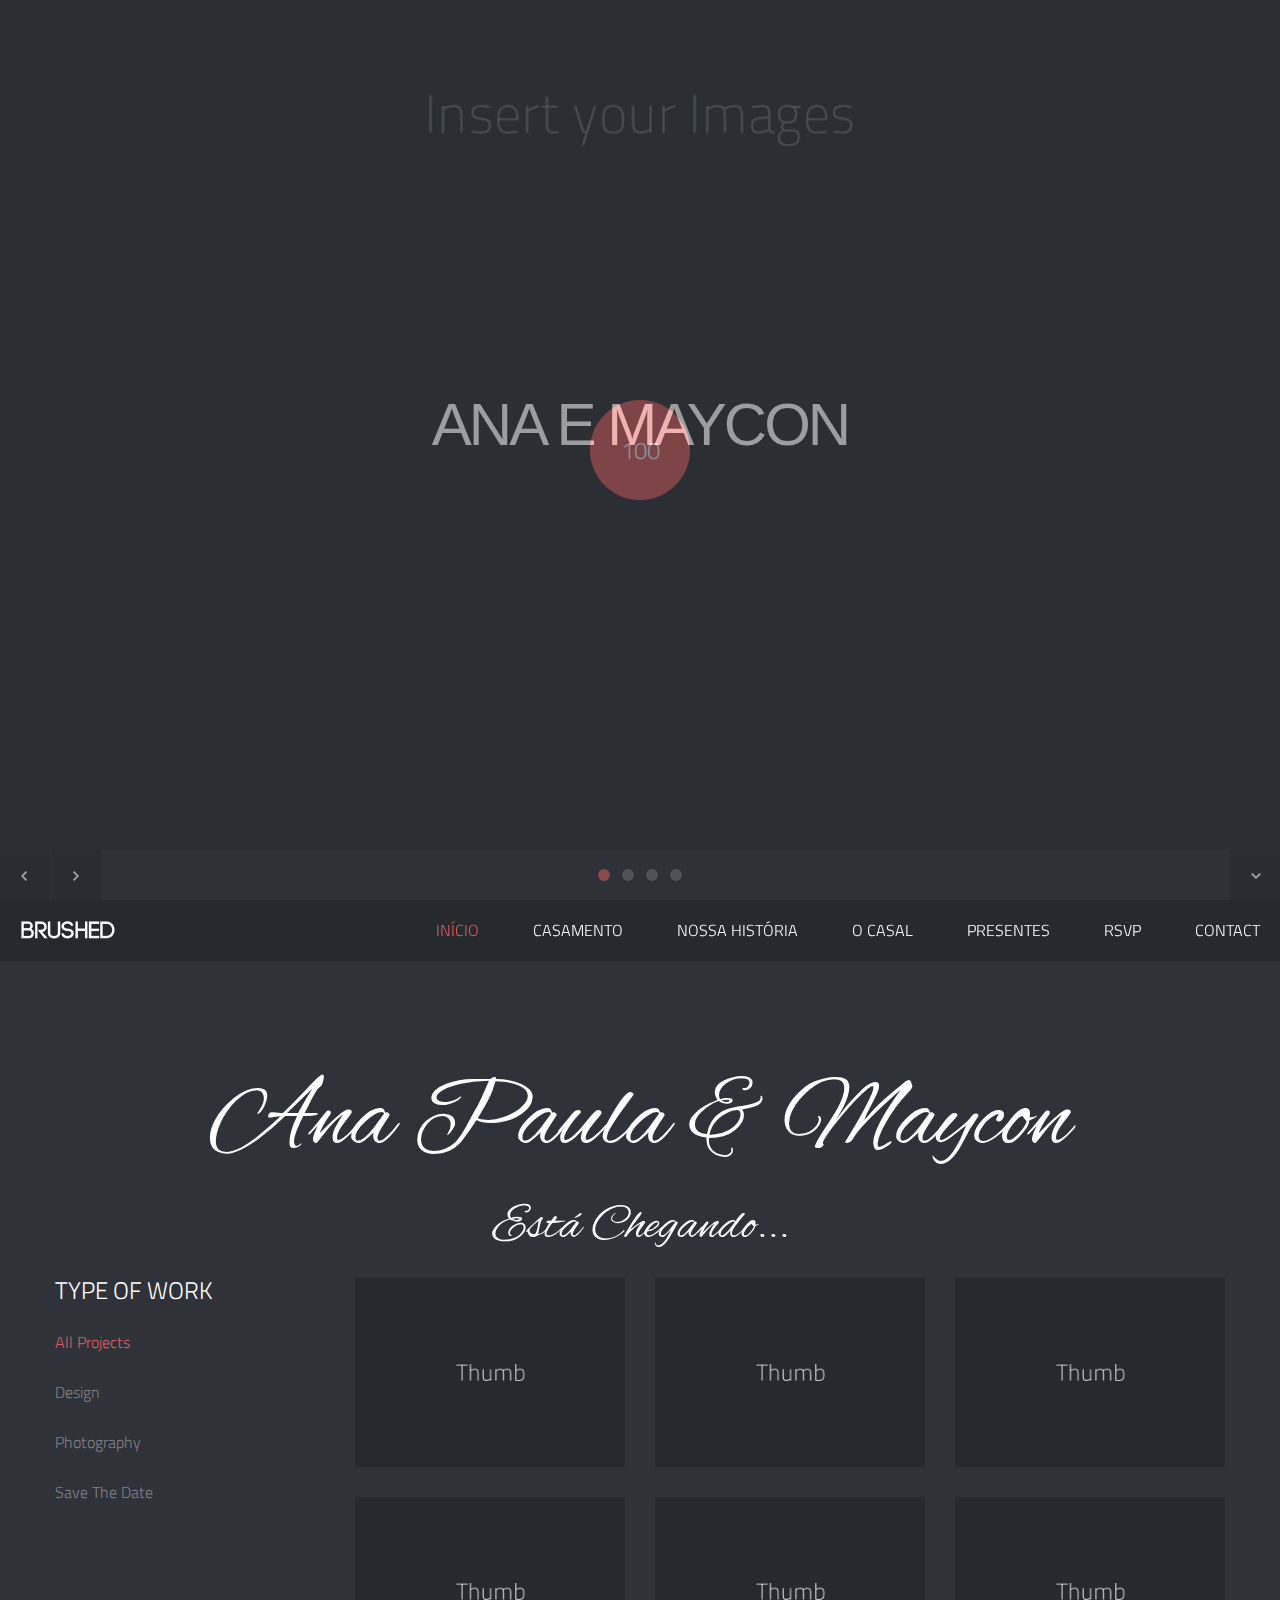
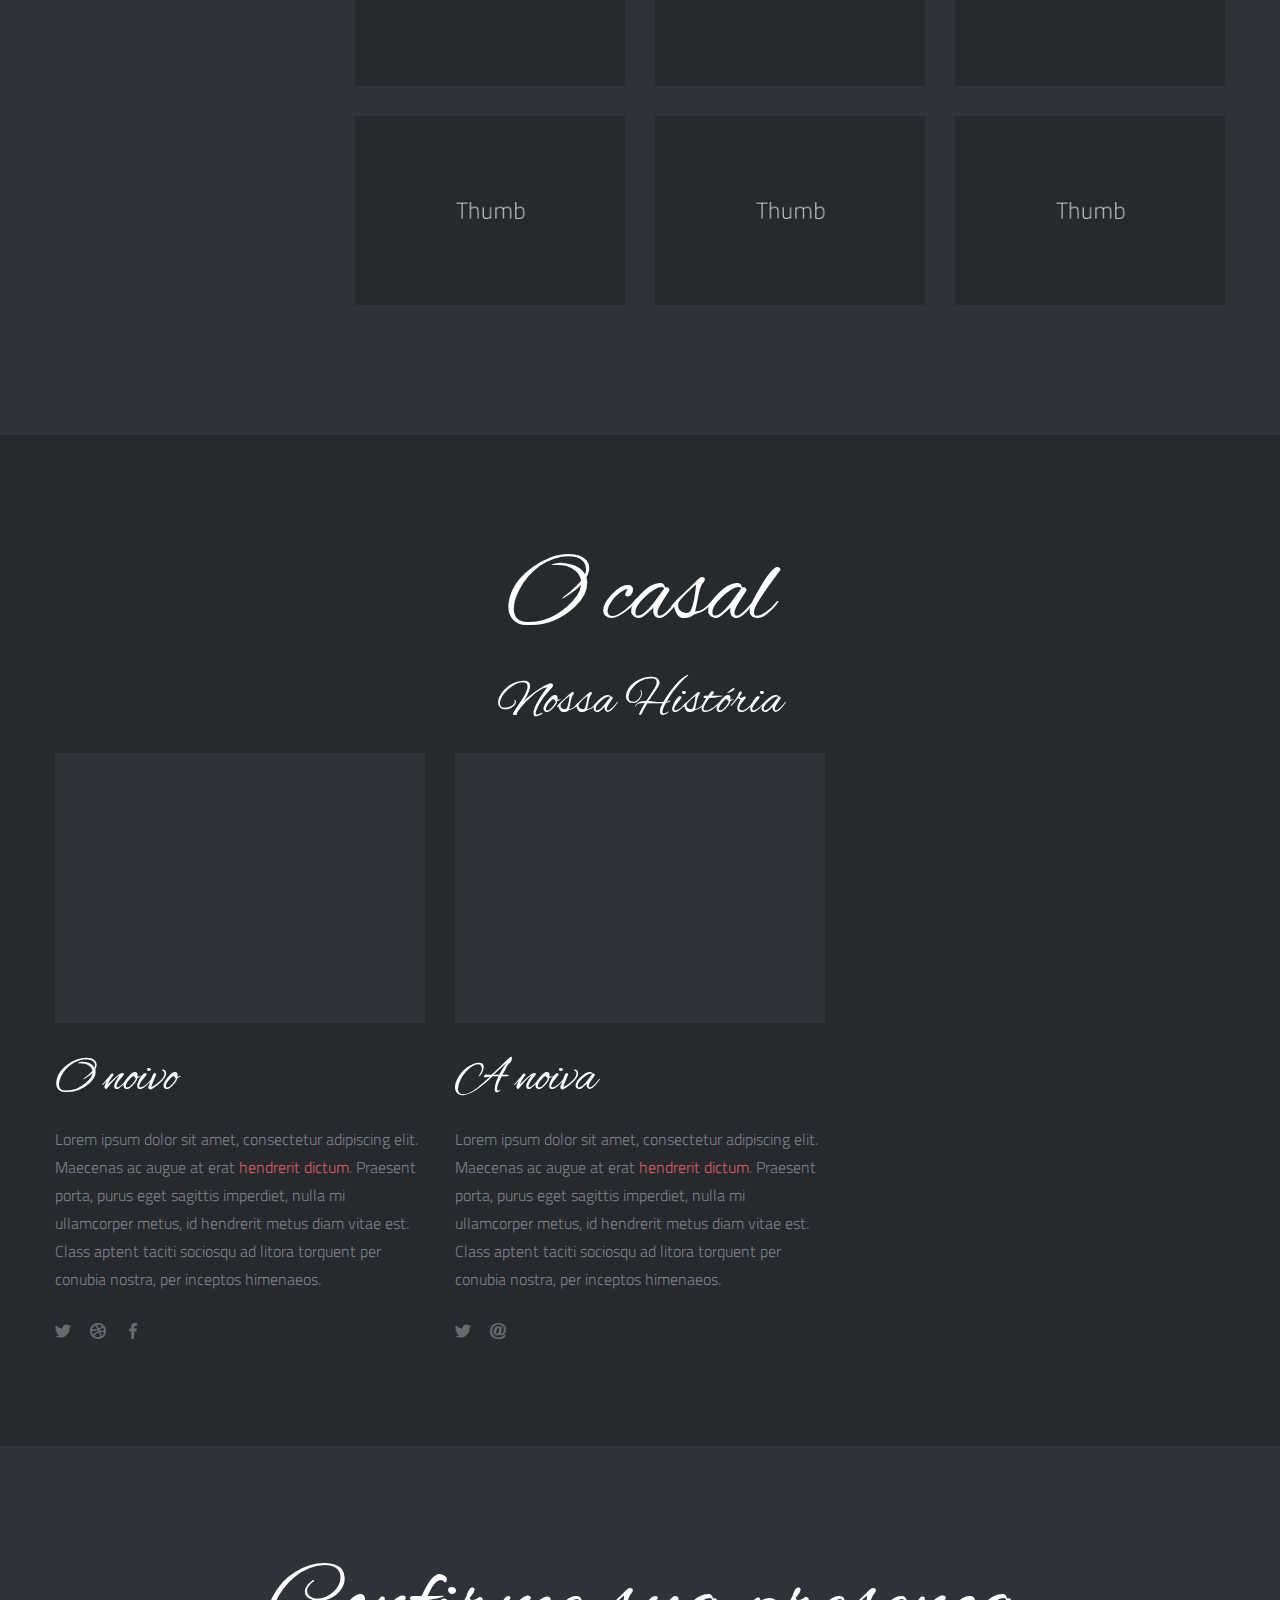
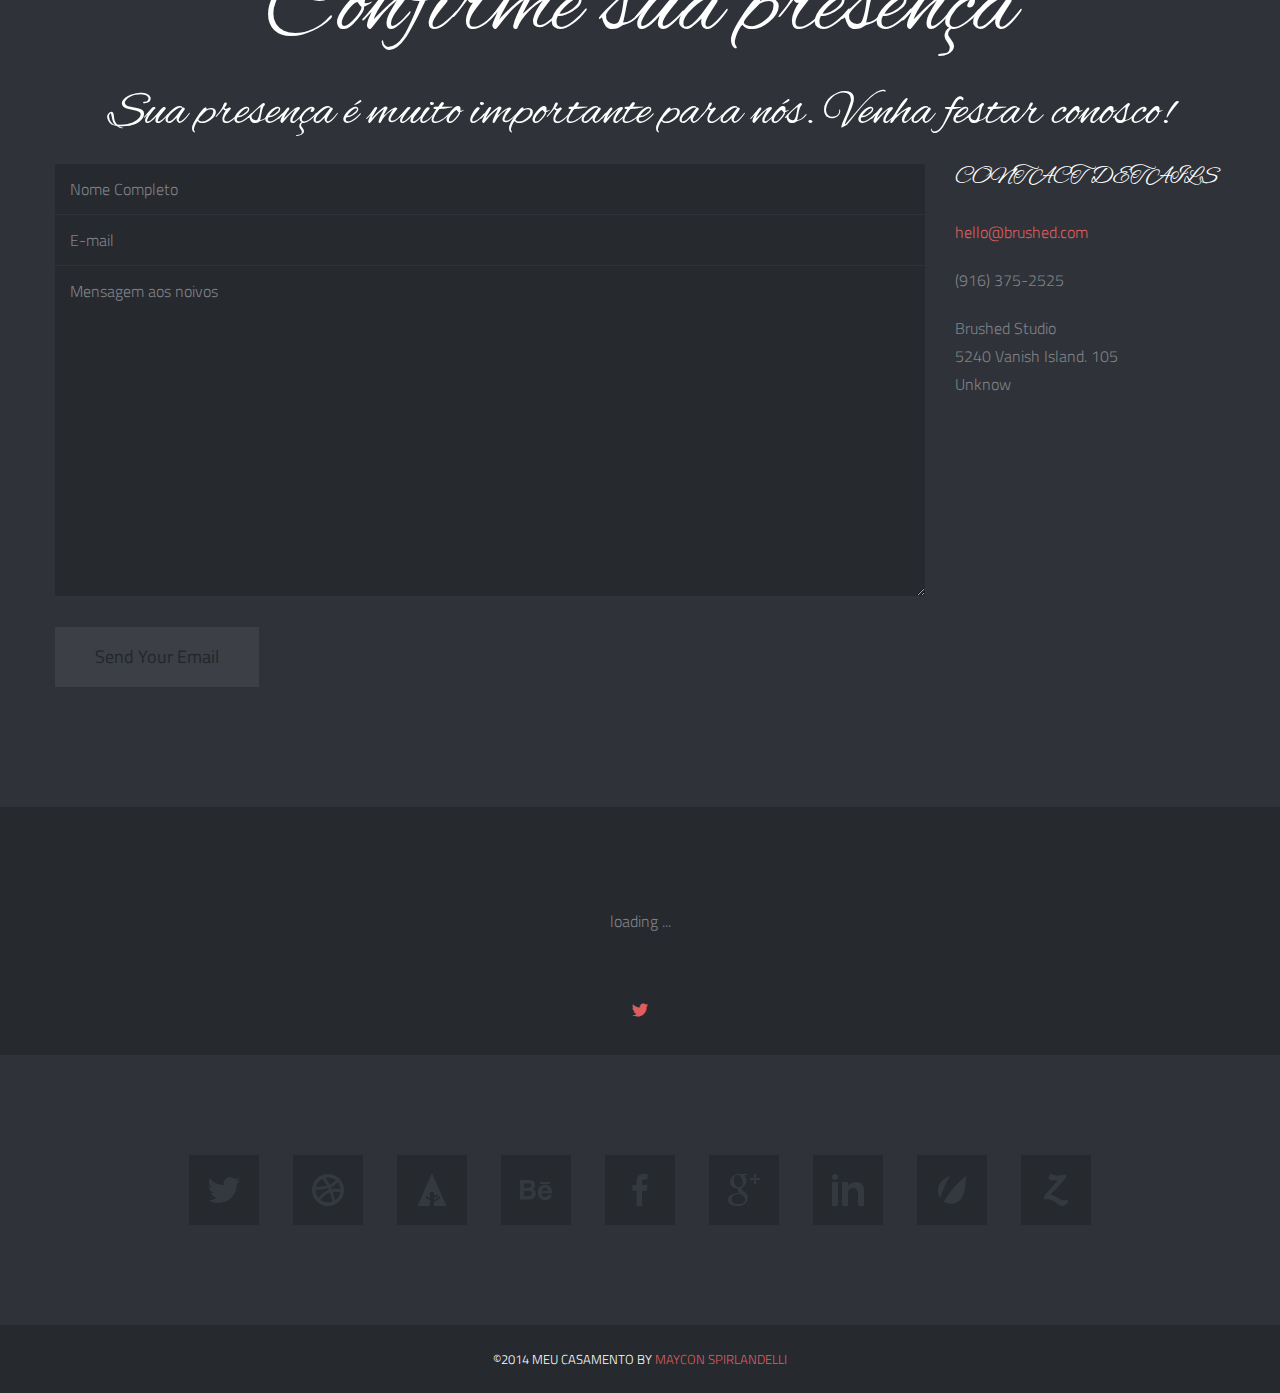
==== commit af687ee8: "Alterado a fonte do site e alguns textos." ====
--- a/index.html
+++ b/index.html
@@ -4,9 +4,8 @@
   <head>
     <!-- Meta Tags -->
     <meta http-equiv="Content-Type" content="text/html; charset=UTF-8">
-    <title>Brushed | Responsive One Page Template</title>
-    <meta name="description"
-    content="Insert Your Site Description">
+    <title>Ana Paula e Maycon</title>
+    <meta name="description" content="Insert Your Site Description">
     <!-- Mobile Specifics -->
     <meta name="viewport" content="width=device-width, initial-scale=1.0">
     <meta name="HandheldFriendly" content="true">
@@ -37,6 +36,10 @@
     <!-- Google Font -->
     <link href="http://fonts.googleapis.com/css?family=Titillium+Web:400,200,200italic,300,300italic,400italic,600,600italic,700,700italic,900"
     rel="stylesheet" type="text/css">
+    <link href="http://fonts.googleapis.com/css?family=Great+Vibes" rel="stylesheet"
+    type="text/css">
+    <link href="http://fonts.googleapis.com/css?family=Alex+Brush|Oswald"
+    rel="stylesheet" type="text/css">
     <!-- Fav Icon -->
     <link rel="shortcut icon" href="#">
     <link rel="apple-touch-icon" href="#">
@@ -86,25 +89,31 @@
     <header>
       <div class="sticky-nav">
         <a id="mobile-nav" class="menu-nav" href="#menu-nav"></a>
-        <div id="logo">
-          <a id="goUp" href="#home-slider" title="Brushed | Responsive One Page Template">Brushed Template</a>
+        <div id="logo" draggable="true">
+          <a id="goUp" href="#home-slider" title="31/01/2015">Ana &amp; Maycon</a>
         </div>
         <nav id="menu">
-          <ul id="menu-nav">
+          <ul id="menu-nav" draggable="true">
             <li class="current">
-              <a href="#home-slider">Home</a>
+              <a href="#home-slider">Início</a>
             </li>
             <li>
-              <a href="#work">Our Work</a>
+              <a href="#work">Casamento</a>
             </li>
             <li>
-              <a href="#about">About Us</a>
+              <a href="#about">Nossa História</a>
+            </li>
+            <li>
+              <a href="#about">O CASAL</a>
+            </li>
+            <li>
+              <a href="#about">Presentes</a>
+            </li>
+            <li>
+              <a href="#contact">rsvp</a>
             </li>
             <li>
               <a href="#contact">Contact</a>
-            </li>
-            <li>
-              <a href="shortcodes.html" class="external">Shortcodes</a>
             </li>
           </ul>
         </nav>
@@ -118,9 +127,8 @@
         <div class="row">
           <div class="span12">
             <div class="title-page">
-              <h2 class="title" contenteditable="true">Ana Paula e Maycon</h2>
-              <h3 class="title-description">Check Out Our Projects on
-                <a href="#">Dribbble</a>.</h3>
+              <h2 class="title" draggable="true">Ana Paula &amp; Maycon</h2>
+              <h3 class="title-description" draggable="true">Está Chegando...</h3>
             </div>
           </div>
         </div>
@@ -142,7 +150,7 @@
                   <a href="#filter" data-option-value=".photography">Photography</a>
                 </li>
                 <li>
-                  <a href="#filter" data-option-value=".video">Video</a>
+                  <a href="#filter" data-option-value=".video">Save The Date</a>
                 </li>
               </ul>
             </nav>
@@ -270,14 +278,14 @@
     </div>
     <!-- End Our Work Section -->
     <!-- About Section -->
-    <div id="about" class="page-alternate">
+    <div id="about" class="page-alternate" draggable="true">
       <div class="container">
         <!-- Title Page -->
         <div class="row">
           <div class="span12">
             <div class="title-page">
-              <h2 class="title">About Us</h2>
-              <h3 class="title-description">Learn About our Team &amp; Culture.</h3>
+              <h2 class="title">O casal</h2>
+              <h3 class="title-description">Nossa História</h3>
             </div>
           </div>
         </div>
@@ -289,11 +297,11 @@
             <div class="image-wrap">
               <div class="hover-wrap">
                 <span class="overlay-img"></span>
-                <span class="overlay-text-thumb">CTO/Founder</span>
+                <span class="overlay-text-thumb">Maycon</span>
               </div>
-              <img src="_include/img/profile/profile-01.jpg" alt="John Doe">
-            </div>
-            <h3 class="profile-name">John Doe</h3>
+              <img src="_include/img/profile/profile-01.jpg" alt="O noivo">
+            </div>
+            <h3 class="profile-name">O noivo</h3>
             <p class="profile-description">Lorem ipsum dolor sit amet, consectetur adipiscing elit. Maecenas ac augue
               at erat
               <a href="#">hendrerit dictum</a>. Praesent porta, purus eget sagittis imperdiet, nulla mi ullamcorper
@@ -320,11 +328,11 @@
           <div class="image-wrap">
             <div class="hover-wrap">
               <span class="overlay-img"></span>
-              <span class="overlay-text-thumb">Creative Director</span>
-            </div>
-            <img src="_include/img/profile/profile-02.jpg" alt="Jane Helf">
-          </div>
-          <h3 class="profile-name">Jane Helf</h3>
+              <span class="overlay-text-thumb">Ana Paula</span>
+            </div>
+            <img src="_include/img/profile/profile-02.jpg" alt="A noiva">
+          </div>
+          <h3 class="profile-name">A noiva</h3>
           <p class="profile-description">Lorem ipsum dolor sit amet, consectetur adipiscing elit. Maecenas ac augue
             at erat
             <a href="#">hendrerit dictum</a>. Praesent porta, purus eget sagittis imperdiet, nulla mi ullamcorper
@@ -343,40 +351,6 @@
         </div>
       </div>
       <!-- End Profile -->
-      <!-- Start Profile -->
-      <div class="span4 profile">
-        <div class="image-wrap">
-          <div class="hover-wrap">
-            <span class="overlay-img"></span>
-            <span class="overlay-text-thumb">Lead Designer</span>
-          </div>
-          <img src="_include/img/profile/profile-03.jpg" alt="Joshua Insanus">
-        </div>
-        <h3 class="profile-name">Joshua Insanus</h3>
-        <p class="profile-description">Lorem ipsum dolor sit amet, consectetur adipiscing elit. Maecenas ac augue
-          at erat
-          <a href="#">hendrerit dictum</a>. Praesent porta, purus eget sagittis imperdiet, nulla mi ullamcorper
-          metus, id hendrerit metus diam vitae est. Class aptent taciti sociosqu
-          ad litora torquent per conubia nostra, per inceptos himenaeos.</p>
-        <div
-        class="social">
-          <ul class="social-icons">
-            <li>
-              <a href="#"><i class="font-icon-social-twitter"></i></a>
-            </li>
-            <li>
-              <a href="#"><i class="font-icon-social-linkedin"></i></a>
-            </li>
-            <li>
-              <a href="#"><i class="font-icon-social-google-plus"></i></a>
-            </li>
-            <li>
-              <a href="#"><i class="font-icon-social-vimeo"></i></a>
-            </li>
-          </ul>
-      </div>
-    </div>
-    <!-- End Profile -->
     </div>
     <!-- End People -->
     </div>
@@ -389,9 +363,8 @@
         <div class="row">
           <div class="span12">
             <div class="title-page">
-              <h2 class="title">Get in Touch</h2>
-              <h3 class="title-description">We’re currently accepting new client projects. We look forward to serving
-                you.</h3>
+              <h2 class="title" draggable="true">Confirme sua presença</h2>
+              <h3 class="title-description">Sua presença é muito importante para nós. Venha festar conosco!</h3>
             </div>
           </div>
         </div>
@@ -401,15 +374,14 @@
           <div class="span9">
             <form id="contact-form" class="contact-form" action="#">
               <p class="contact-name">
-                <input id="contact_name" type="text" placeholder="Full Name" value=""
+                <input id="contact_name" type="text" placeholder="Nome Completo" value=""
                 name="name">
               </p>
               <p class="contact-email">
-                <input id="contact_email" type="text" placeholder="Email Address" value=""
-                name="email">
+                <input id="contact_email" type="text" placeholder="E-mail" value="" name="email">
               </p>
               <p class="contact-message">
-                <textarea id="contact_message" placeholder="Your Message" name="message"
+                <textarea id="contact_message" placeholder="Mensagem aos noivos" name="message"
                 rows="15" cols="40"></textarea>
               </p>
               <p class="contact-submit">
@@ -501,10 +473,8 @@
     <!-- End Socialize -->
     <!-- Footer -->
     <footer>
-      <p class="credits">©2013 Brushed.
-        <a href="http://themes.alessioatzeni.com/html/brushed/"
-        title="Brushed | Responsive One Page Template">Brushed Template</a>by
-        <a href="http://www.alessioatzeni.com/" title="Alessio Atzeni | Web Designer &amp; Front-end Developer">Alessio Atzeni</a>
+      <p class="credits">©2014 Meu CASAMENTO by
+        <a href="#" title="Maycon Spirlandelli">Maycon Spirlandelli</a>
       </p>
     </footer>
     <!-- End Footer -->
--- a/_include/css/main.css
+++ b/_include/css/main.css
@@ -214,11 +214,14 @@
 }
 
 h2{
-	font-size:36px;
+	/*font-size:36px;*/	
+	font: 150px 'Alex Brush', Helvetica, sans-serif;       
 }
 
 h3{
-	font-size:24px;
+	/*font-size:24px;*/	
+	font: 50px 'Alex Brush', Helvetica, sans-serif;
+	
 }
 
 h4{
@@ -646,13 +649,24 @@
 	margin-bottom: 100px;	
 }
 
-.title-page .title {
+.title-page  {
 	font-size: 48px;
 	margin: 0 0 10px 0
 }
 
-.title-page .title-description {
+.title {
+	font-size: 100px;
+	margin: 0 0 10px 0
+}
+
+.title-page  {
 	font-size: 24px;
+	font-weight: 200;
+	margin: 0;
+}
+
+title-description {
+	font-size: 50px;
 	font-weight: 200;
 	margin: 0;
 }
